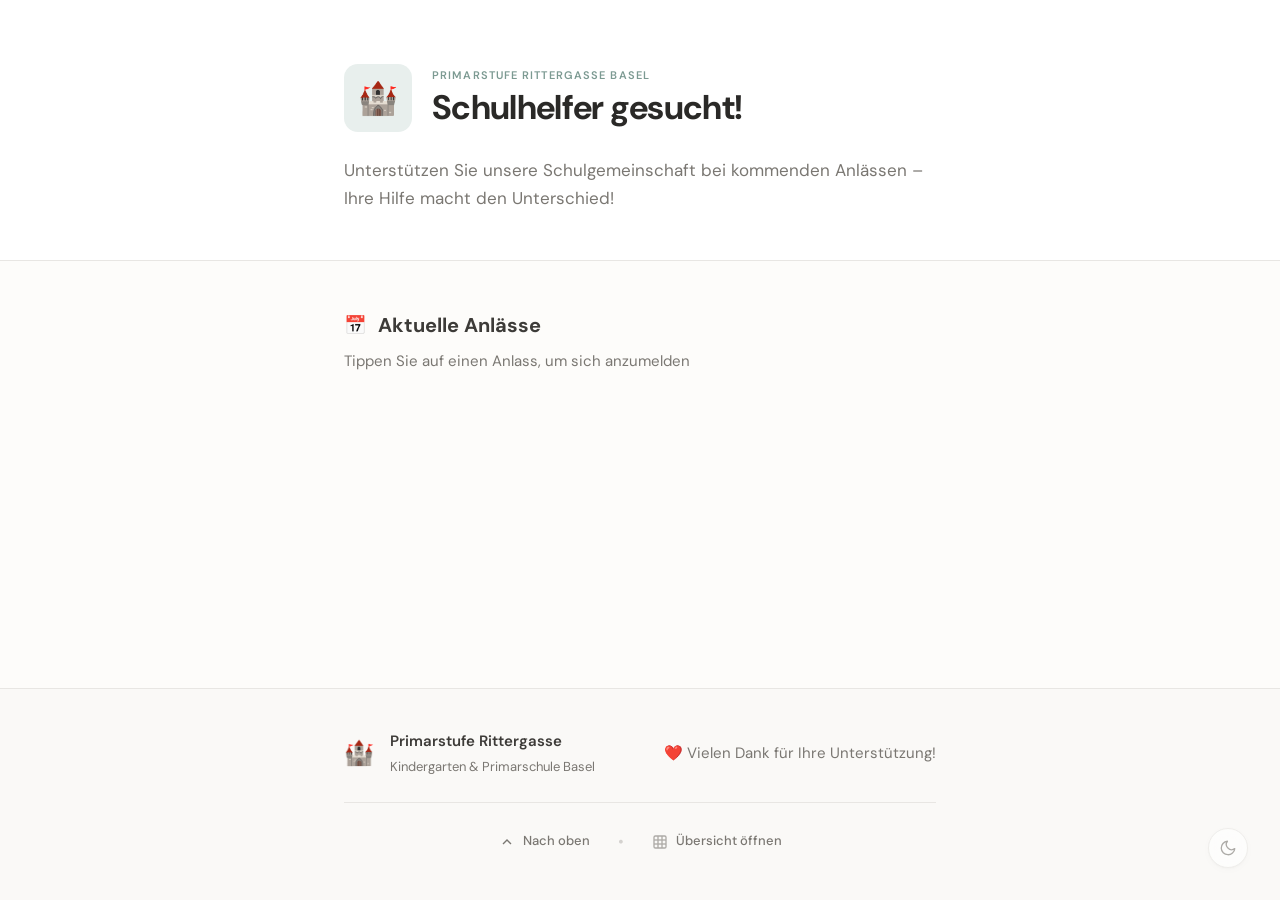
==== index.html @ 0c4a4000 "fix: mobile event-header layout, service worker path, calendar button label" ====
<!DOCTYPE html>
<html lang="de">
<head>
  <meta charset="UTF-8">
  <meta name="viewport" content="width=device-width, initial-scale=1.0, viewport-fit=cover">
  <meta name="description" content="Helfen Sie mit! Anmeldeformular für Schulanlässe der Primarstufe Rittergasse Basel">
  <meta name="theme-color" content="#1e3a5f">
  <meta name="mobile-web-app-capable" content="yes">
  
  <title>Schulhelfer – Primarstufe Rittergasse Basel</title>
  
  <link rel="preconnect" href="https://fonts.googleapis.com">
  <link rel="preconnect" href="https://fonts.gstatic.com" crossorigin>
  <link href="https://fonts.googleapis.com/css2?family=DM+Sans:wght@400;500;600;700&display=swap" rel="stylesheet">
  
  <link rel="stylesheet" href="css/styles.css">

  <!-- Prevent flash of wrong theme (FOUC) -->
  <script>
    (function(){var t=localStorage.getItem('theme')||(matchMedia('(prefers-color-scheme:dark)').matches?'dark':'light');if(t==='dark')document.documentElement.setAttribute('data-theme','dark')})();
  </script>

  <!-- Favicon -->
  <link rel="icon" href="data:image/svg+xml,<svg xmlns='http://www.w3.org/2000/svg' viewBox='0 0 100 100'><text y='.9em' font-size='90'>🏰</text></svg>">
</head>
<body>
  <!-- Skip Link -->
  <a href="#main-content" class="skip-link">Zum Hauptinhalt springen</a>
  
  <!-- Header -->
  <header class="header" role="banner">
    <div class="container">
      <div class="header-content">
        <div class="school-badge" aria-hidden="true">
          <span class="school-icon">🏰</span>
        </div>
        <div class="school-info">
          <p class="school-name">Primarstufe Rittergasse Basel</p>
          <h1 class="site-title">Schulhelfer gesucht!</h1>
          <p class="school-type">Kindergarten & Primarschule</p>
        </div>
      </div>
      <p class="header-intro">
        Unterstützen Sie unsere Schulgemeinschaft bei kommenden Anlässen – 
        Ihre Hilfe macht den Unterschied!
      </p>
    </div>
  </header>

  <!-- Main -->
  <main id="main-content" class="main" role="main">
    <div class="container">
      
      <!-- Status (Screenreader) -->
      <div id="status-message" class="visually-hidden" role="status" aria-live="polite" aria-atomic="true"></div>
      
      <!-- Error Message -->
      <div id="error-message" class="message message--error" role="alert" aria-live="assertive" hidden>
        <div class="message-icon" aria-hidden="true">
          <svg width="24" height="24" viewBox="0 0 24 24" fill="none" stroke="currentColor" stroke-width="2">
            <circle cx="12" cy="12" r="10"></circle>
            <line x1="12" y1="8" x2="12" y2="12"></line>
            <line x1="12" y1="16" x2="12.01" y2="16"></line>
          </svg>
        </div>
        <div class="message-content">
          <strong>Fehler</strong>
          <span id="error-text"></span>
        </div>
        <button type="button" class="message-close" aria-label="Meldung schliessen" onclick="closeError()">
          <svg width="20" height="20" viewBox="0 0 24 24" fill="none" stroke="currentColor" stroke-width="2">
            <line x1="18" y1="6" x2="6" y2="18"></line>
            <line x1="6" y1="6" x2="18" y2="18"></line>
          </svg>
        </button>
      </div>
      
      <!-- Success Message -->
      <div id="success-message" class="message message--success" role="alert" aria-live="polite" hidden>
        <div class="message-icon" aria-hidden="true">
          <svg width="24" height="24" viewBox="0 0 24 24" fill="none" stroke="currentColor" stroke-width="2">
            <path d="M22 11.08V12a10 10 0 1 1-5.93-9.14"></path>
            <polyline points="22 4 12 14.01 9 11.01"></polyline>
          </svg>
        </div>
        <div class="message-content">
          <strong>Vielen Dank!</strong>
          <span id="success-text"></span>
          <!-- Calendar download button will be inserted here by JavaScript -->
        </div>
      </div>

      <!-- Loading -->
      <div id="loading" class="loading" aria-busy="true" hidden>
        <div class="loading-spinner" aria-hidden="true"></div>
        <p>Anlässe werden geladen...</p>
      </div>

      <!-- Events Section -->
      <section id="events-section" class="events-section" aria-labelledby="events-heading">
        <div class="section-header">
          <h2 id="events-heading" class="section-heading">
            <span class="section-icon" aria-hidden="true">📅</span>
            Aktuelle Anlässe
          </h2>
          <p class="section-intro">Tippen Sie auf einen Anlass, um sich anzumelden</p>
        </div>
        
        <div id="events-list" class="events-list" role="list" aria-label="Verfügbare Anlässe"></div>
        
        <!-- No Events -->
        <div id="no-events" class="no-events" hidden>
          <div class="no-events-icon" aria-hidden="true">
            <svg width="80" height="80" viewBox="0 0 24 24" fill="none" stroke="currentColor" stroke-width="1">
              <rect x="3" y="4" width="18" height="18" rx="2" ry="2"></rect>
              <line x1="16" y1="2" x2="16" y2="6"></line>
              <line x1="8" y1="2" x2="8" y2="6"></line>
              <line x1="3" y1="10" x2="21" y2="10"></line>
            </svg>
          </div>
          <h3>Keine Anlässe verfügbar</h3>
          <p>Momentan suchen wir keine Helfer.<br>Schauen Sie später wieder vorbei!</p>
        </div>
      </section>

      <!-- Registration Form -->
      <section id="registration-section" class="registration-section" aria-labelledby="form-heading" hidden>
        <div class="registration-card">
          <div class="registration-header">
            <button type="button" class="back-btn" onclick="cancelRegistration()" aria-label="Zurück zur Anlassauswahl">
              <svg width="24" height="24" viewBox="0 0 24 24" fill="none" stroke="currentColor" stroke-width="2">
                <polyline points="15 18 9 12 15 6"></polyline>
              </svg>
              <span>Zurück</span>
            </button>
          </div>
          
          <div class="registration-content">
            <h2 id="form-heading" class="registration-title">
              <svg width="28" height="28" viewBox="0 0 24 24" fill="none" stroke="currentColor" stroke-width="2">
                <path d="M16 21v-2a4 4 0 0 0-4-4H5a4 4 0 0 0-4 4v2"></path>
                <circle cx="8.5" cy="7" r="4"></circle>
                <line x1="20" y1="8" x2="20" y2="14"></line>
                <line x1="23" y1="11" x2="17" y2="11"></line>
              </svg>
              Anmeldung
            </h2>
            
            <div class="selected-event">
              <span class="selected-label">Für diesen Anlass:</span>
              <span id="selected-event-name" class="selected-name"></span>
            </div>
            
            <form id="registration-form" class="registration-form" novalidate>
              <input type="hidden" id="event-id" name="eventId">
              
              <!-- Name -->
              <div class="form-group">
                <label for="name" class="form-label">
                  Ihr Name
                  <span class="required" aria-hidden="true">*</span>
                </label>
                <div class="input-wrapper">
                  <svg class="input-icon" width="20" height="20" viewBox="0 0 24 24" fill="none" stroke="currentColor" stroke-width="2">
                    <path d="M20 21v-2a4 4 0 0 0-4-4H8a4 4 0 0 0-4 4v2"></path>
                    <circle cx="12" cy="7" r="4"></circle>
                  </svg>
                  <input type="text" id="name" name="name" class="form-input" required autocomplete="name" placeholder="Vor- und Nachname" aria-describedby="name-error" aria-required="true">
                </div>
                <span id="name-error" class="form-error" role="alert" hidden></span>
              </div>
              
              <!-- Email -->
              <div class="form-group">
                <label for="email" class="form-label">
                  E-Mail-Adresse
                  <span class="required" aria-hidden="true">*</span>
                </label>
                <div class="input-wrapper">
                  <svg class="input-icon" width="20" height="20" viewBox="0 0 24 24" fill="none" stroke="currentColor" stroke-width="2">
                    <path d="M4 4h16c1.1 0 2 .9 2 2v12c0 1.1-.9 2-2 2H4c-1.1 0-2-.9-2-2V6c0-1.1.9-2 2-2z"></path>
                    <polyline points="22,6 12,13 2,6"></polyline>
                  </svg>
                  <input type="email" id="email" name="email" class="form-input" required autocomplete="email" placeholder="ihre.email@beispiel.ch" aria-describedby="email-error" aria-required="true">
                </div>
                <span id="email-error" class="form-error" role="alert" hidden></span>
              </div>
              
              <!-- Phone -->
              <div class="form-group">
                <label for="phone" class="form-label">
                  Telefonnummer
                  <span class="optional">(optional)</span>
                </label>
                <div class="input-wrapper">
                  <svg class="input-icon" width="20" height="20" viewBox="0 0 24 24" fill="none" stroke="currentColor" stroke-width="2">
                    <path d="M22 16.92v3a2 2 0 0 1-2.18 2 19.79 19.79 0 0 1-8.63-3.07 19.5 19.5 0 0 1-6-6 19.79 19.79 0 0 1-3.07-8.67A2 2 0 0 1 4.11 2h3a2 2 0 0 1 2 1.72 12.84 12.84 0 0 0 .7 2.81 2 2 0 0 1-.45 2.11L8.09 9.91a16 16 0 0 0 6 6l1.27-1.27a2 2 0 0 1 2.11-.45 12.84 12.84 0 0 0 2.81.7A2 2 0 0 1 22 16.92z"></path>
                  </svg>
                  <input type="tel" id="phone" name="phone" class="form-input" autocomplete="tel" placeholder="079 123 45 67" aria-describedby="phone-hint phone-error">
                </div>
                <span id="phone-error" class="form-error" role="alert" hidden></span>
                <span id="phone-hint" class="form-hint">Für Rückfragen bei Änderungen</span>
              </div>
              
              <!-- Submit -->
              <button type="submit" id="submit-btn" class="btn btn-primary">
                <span class="btn-content">
                  <svg width="22" height="22" viewBox="0 0 24 24" fill="none" stroke="currentColor" stroke-width="2.5">
                    <polyline points="20 6 9 17 4 12"></polyline>
                  </svg>
                  <span>Jetzt anmelden</span>
                </span>
                <span class="btn-loading" hidden>
                  <span class="spinner"></span>
                  <span>Wird gesendet...</span>
                </span>
              </button>
            </form>
          </div>
        </div>
      </section>

    </div>
  </main>

  <!-- Footer -->
  <footer class="footer" role="contentinfo">
    <div class="container">
      <div class="footer-main">
        <div class="footer-brand">
          <span class="footer-icon" aria-hidden="true">🏰</span>
          <div class="footer-info">
            <strong>Primarstufe Rittergasse</strong>
            <span>Kindergarten & Primarschule Basel</span>
          </div>
        </div>
        <p class="footer-thanks">
          <span aria-hidden="true">❤️</span> 
          Vielen Dank für Ihre Unterstützung!
        </p>
      </div>
      <div class="footer-bottom">
        <div class="footer-links">
          <a href="#main-content" class="back-to-top">
            <svg width="16" height="16" viewBox="0 0 24 24" fill="none" stroke="currentColor" stroke-width="2">
              <polyline points="18 15 12 9 6 15"></polyline>
            </svg>
            Nach oben
          </a>
          <span class="footer-separator" aria-hidden="true">•</span>
          <a href="#" id="spreadsheet-link" class="spreadsheet-link" target="_blank" rel="noopener noreferrer" style="display: none;">
            <svg width="16" height="16" viewBox="0 0 24 24" fill="none" stroke="currentColor" stroke-width="2">
              <rect x="3" y="3" width="18" height="18" rx="2" ry="2"></rect>
              <line x1="9" y1="3" x2="9" y2="21"></line>
              <line x1="15" y1="3" x2="15" y2="21"></line>
              <line x1="3" y1="9" x2="21" y2="9"></line>
              <line x1="3" y1="15" x2="21" y2="15"></line>
            </svg>
            Übersicht öffnen
          </a>
        </div>
      </div>
    </div>
  </footer>

  <!-- Config -->
  <script>
    const CONFIG = {
      API_URL: 'https://script.google.com/macros/s/AKfycbzeyNTd8C1rmas-Nk5sF--Aa2Ck6ugw-wd6ts2slxpaVV8M9JzmKZW7GzipXYRsDbEf/exec',
      SCHOOL_NAME: 'Primarstufe Rittergasse Basel',
      SPREADSHEET_URL: 'https://docs.google.com/spreadsheets/d/1j844wKN_NrXyPSVyf1iuNfxydpGdUCOzQg9HQn549Qg/edit?usp=sharing'
    };

    // Register service worker for offline support
    if ('serviceWorker' in navigator) {
      window.addEventListener('load', () => {
        navigator.serviceWorker.register('./service-worker.js')
          .then((registration) => {
            console.log('ServiceWorker registered:', registration.scope);
          })
          .catch((error) => {
            console.log('ServiceWorker registration failed:', error);
          });
      });
    }
  </script>
  
  <!-- Theme Toggle Button -->
  <button class="theme-toggle" id="theme-toggle" aria-label="Farbschema wechseln" title="Farbschema wechseln">
    <svg class="icon-moon" viewBox="0 0 24 24" fill="none" stroke="currentColor" stroke-width="2" stroke-linecap="round" stroke-linejoin="round">
      <path d="M21 12.79A9 9 0 1 1 11.21 3 7 7 0 0 0 21 12.79z"></path>
    </svg>
    <svg class="icon-sun" viewBox="0 0 24 24" fill="none" stroke="currentColor" stroke-width="2" stroke-linecap="round" stroke-linejoin="round">
      <circle cx="12" cy="12" r="5"></circle>
      <line x1="12" y1="1" x2="12" y2="3"></line>
      <line x1="12" y1="21" x2="12" y2="23"></line>
      <line x1="4.22" y1="4.22" x2="5.64" y2="5.64"></line>
      <line x1="18.36" y1="18.36" x2="19.78" y2="19.78"></line>
      <line x1="1" y1="12" x2="3" y2="12"></line>
      <line x1="21" y1="12" x2="23" y2="12"></line>
      <line x1="4.22" y1="19.78" x2="5.64" y2="18.36"></line>
      <line x1="18.36" y1="5.64" x2="19.78" y2="4.22"></line>
    </svg>
  </button>
  
  <!-- Theme Script (before app.js, inline for instant load) -->
  <script>
    (function() {
      const toggle = document.getElementById('theme-toggle');
      const html = document.documentElement;
      
      // Get saved theme or respect system preference
      function getPreferredTheme() {
        const saved = localStorage.getItem('theme');
        if (saved) return saved;
        return window.matchMedia('(prefers-color-scheme: dark)').matches ? 'dark' : 'light';
      }
      
      // Apply theme
      function setTheme(theme) {
        if (theme === 'dark') {
          html.setAttribute('data-theme', 'dark');
        } else {
          html.removeAttribute('data-theme');
        }
        localStorage.setItem('theme', theme);
      }
      
      // Initialize
      setTheme(getPreferredTheme());
      
      // Toggle handler
      toggle.addEventListener('click', () => {
        const current = html.getAttribute('data-theme');
        setTheme(current === 'dark' ? 'light' : 'dark');
      });
      
      // Listen for system preference changes
      window.matchMedia('(prefers-color-scheme: dark)').addEventListener('change', (e) => {
        if (!localStorage.getItem('theme')) {
          setTheme(e.matches ? 'dark' : 'light');
        }
      });
    })();
  </script>
  
  <script src="js/app.js"></script>
</body>
</html>
---- css/styles.css ----
/* ========================================
   SCHULHELFER – Primarstufe Rittergasse Basel
   Clean Elegant Pastel Design
   ======================================== */

/* Font is loaded via <link> in index.html for better performance */

:root {
  /* Elegant pastel palette - Light mode */
  --sage: #7c9a92;
  --sage-light: #e8efed;
  --sage-dark: #5a7a72;

  --blush: #d4a5a5;
  --blush-light: #f9f0f0;

  --sky: #94b4c1;
  --sky-light: #e8f1f4;

  --sand: #c9b99a;
  --sand-light: #f7f4ee;

  --lavender: #a8a4ce;
  --lavender-light: #f0eff7;

  --white: #ffffff;
  --cream: #fdfcfa;
  --warm-white: #faf9f7;

  --gray-100: #f5f4f2;
  --gray-200: #e8e6e3;
  --gray-300: #d4d2cf;
  --gray-400: #a8a5a0;
  --gray-500: #7a7772;
  --gray-600: #5c5955;
  --gray-700: #3d3b38;
  --gray-800: #2a2927;

  --success: #6b9080;
  --success-bg: #e8f0ec;
  --error: #c17b7b;
  --error-bg: #f9efef;
  --warning: #c4a35a;
  --warning-bg: #f9f5eb;

  /* Typography */
  --font: 'DM Sans', -apple-system, BlinkMacSystemFont, sans-serif;

  /* Spacing */
  --space-1: 4px;
  --space-2: 8px;
  --space-3: 12px;
  --space-4: 16px;
  --space-5: 20px;
  --space-6: 24px;
  --space-8: 32px;
  --space-10: 40px;
  --space-12: 48px;
  --space-16: 64px;
  --space-20: 80px;

  /* Radius */
  --radius-sm: 6px;
  --radius: 10px;
  --radius-lg: 14px;
  --radius-xl: 18px;
  --radius-full: 9999px;

  /* Shadows - very soft */
  --shadow-xs: 0 1px 2px rgba(0,0,0,0.03);
  --shadow-sm: 0 2px 4px rgba(0,0,0,0.04);
  --shadow: 0 2px 8px rgba(0,0,0,0.05);
  --shadow-md: 0 4px 16px rgba(0,0,0,0.06);
  --shadow-lg: 0 8px 30px rgba(0,0,0,0.08);

  /* Transitions */
  --ease: cubic-bezier(0.4, 0, 0.2, 1);
  --duration: 200ms;

  /* Theme transition */
  --theme-transition: background-color 0.4s ease, color 0.4s ease, border-color 0.4s ease, box-shadow 0.4s ease, fill 0.4s ease, stroke 0.4s ease;
}

/* Dark mode */
[data-theme="dark"] {
  /* Refined dark pastel palette - softer, more elegant */
  --sage: #9ac0b4;
  --sage-light: #252d2a;
  --sage-dark: #b5d4c8;

  --blush: #d4b5b5;
  --blush-light: #2d2626;

  --sky: #a8c8d4;
  --sky-light: #252a2d;

  --sand: #d4c8ae;
  --sand-light: #2a2924;

  --lavender: #c0bce0;
  --lavender-light: #28272f;

  /* Refined dark backgrounds - warmer, less harsh */
  --white: #1c1c1a;
  --cream: #201f1d;
  --warm-white: #242321;

  /* Refined gray scale for dark mode */
  --gray-100: #282726;
  --gray-200: #363432;
  --gray-300: #484644;
  --gray-400: #6e6c68;
  --gray-500: #928f8a;
  --gray-600: #b5b2ac;
  --gray-700: #d8d6d2;
  --gray-800: #eeece8;

  /* Status colors - slightly brighter for dark mode */
  --success: #8fc0ac;
  --success-bg: #1e2622;
  --error: #d49090;
  --error-bg: #261e1e;
  --warning: #d4b870;
  --warning-bg: #262318;

  /* Adjusted shadows for dark mode */
  --shadow-xs: 0 1px 2px rgba(0,0,0,0.15);
  --shadow-sm: 0 2px 4px rgba(0,0,0,0.2);
  --shadow: 0 2px 8px rgba(0,0,0,0.25);
  --shadow-md: 0 4px 16px rgba(0,0,0,0.3);
  --shadow-lg: 0 8px 30px rgba(0,0,0,0.35);
}

/* Reset */
*, *::before, *::after {
  box-sizing: border-box;
  margin: 0;
  padding: 0;
}

html {
  font-size: 16px;
  scroll-behavior: smooth;
  -webkit-text-size-adjust: 100%;
}

@media (prefers-reduced-motion: reduce) {
  html { scroll-behavior: auto; }
  * { animation-duration: 0.01ms !important; transition-duration: 0.01ms !important; }
}

body {
  font-family: var(--font);
  font-size: 1rem;
  line-height: 1.6;
  color: var(--gray-700);
  background: var(--cream);
  min-height: 100vh;
  display: flex;
  flex-direction: column;
  -webkit-font-smoothing: antialiased;
}

/* Utilities */
.visually-hidden {
  position: absolute;
  width: 1px;
  height: 1px;
  padding: 0;
  margin: -1px;
  overflow: hidden;
  clip: rect(0,0,0,0);
  white-space: nowrap;
  border: 0;
}

[hidden] { display: none !important; }

/* Skip Link */
.skip-link {
  position: absolute;
  top: -100%;
  left: 50%;
  transform: translateX(-50%);
  z-index: 9999;
  padding: var(--space-3) var(--space-6);
  background: var(--sage);
  color: var(--white);
  font-weight: 600;
  text-decoration: none;
  border-radius: var(--radius);
  transition: top var(--duration) var(--ease);
}

.skip-link:focus {
  top: var(--space-4);
}

/* Container */
.container {
  width: 100%;
  max-width: 640px;
  margin: 0 auto;
  padding: 0 var(--space-6);
}

/* Header */
.header {
  padding: var(--space-12) 0 var(--space-10);
  background: var(--white);
  border-bottom: 1px solid var(--gray-200);
}

.header-content {
  display: flex;
  align-items: center;
  gap: var(--space-5);
  margin-bottom: var(--space-6);
}

.school-badge {
  width: 60px;
  height: 60px;
  background: var(--sage-light);
  border-radius: var(--radius-lg);
  display: flex;
  align-items: center;
  justify-content: center;
  flex-shrink: 0;
}

.school-icon {
  font-size: 1.75rem;
  line-height: 1;
}

.school-info {
  flex: 1;
}

.school-name {
  font-size: 0.6875rem;
  font-weight: 600;
  color: var(--sage);
  text-transform: uppercase;
  letter-spacing: 0.1em;
  margin-bottom: var(--space-1);
}

.site-title {
  font-size: 1.75rem;
  font-weight: 700;
  line-height: 1.2;
  color: var(--gray-800);
  letter-spacing: -0.02em;
  margin: 0;
}

.school-type {
  display: none;
}

.header-intro {
  font-size: 1.0625rem;
  line-height: 1.65;
  color: var(--gray-500);
}

@media (min-width: 640px) {
  .header { padding: var(--space-16) 0 var(--space-12); }
  .school-badge { width: 68px; height: 68px; }
  .school-icon { font-size: 2rem; }
  .site-title { font-size: 2.125rem; }
}

/* Main */
.main {
  flex: 1;
  padding: var(--space-10) 0 var(--space-16);
}

@media (min-width: 640px) {
  .main { padding: var(--space-12) 0 var(--space-20); }
}

/* Messages */
.message {
  display: flex;
  align-items: flex-start;
  gap: var(--space-4);
  padding: var(--space-5);
  border-radius: var(--radius-lg);
  margin-bottom: var(--space-8);
  animation: fadeIn 0.3s var(--ease);
}

@keyframes fadeIn {
  from { opacity: 0; transform: translateY(-8px); }
  to { opacity: 1; transform: translateY(0); }
}

.message--error {
  background: var(--error-bg);
  color: #8b5a5a;
}

.message--success {
  background: var(--success-bg);
  color: #4a6b5a;
}

.message-icon { flex-shrink: 0; }

.message-content { flex: 1; }

.message-content strong {
  display: block;
  font-weight: 600;
  margin-bottom: var(--space-1);
}

.message-close {
  padding: var(--space-2);
  background: none;
  border: none;
  border-radius: var(--radius-sm);
  cursor: pointer;
  color: inherit;
  opacity: 0.5;
  transition: opacity var(--duration) var(--ease);
}

.message-close:hover { opacity: 0.8; }

/* Calendar Download in Success */
.calendar-download-success {
  display: flex;
  align-items: center;
  justify-content: center;
  gap: var(--space-2);
  width: 100%;
  margin-top: var(--space-5);
  padding: var(--space-3) var(--space-5);
  background: var(--sage);
  color: var(--white);
  border: none;
  border-radius: var(--radius);
  font-size: 0.875rem;
  font-weight: 600;
  font-family: inherit;
  cursor: pointer;
  transition: all var(--duration) var(--ease);
}

.calendar-download-success:hover {
  background: var(--sage-dark);
}

.calendar-download-success svg {
  width: 16px;
  height: 16px;
  flex-shrink: 0;
}

/* Loading */
.loading {
  text-align: center;
  padding: var(--space-16) 0;
  color: var(--gray-400);
}

.loading-spinner {
  width: 32px;
  height: 32px;
  border: 2px solid var(--gray-200);
  border-top-color: var(--sage);
  border-radius: 50%;
  margin: 0 auto var(--space-4);
  animation: spin 1s linear infinite;
}

@keyframes spin { to { transform: rotate(360deg); } }

/* Section */
.section-header {
  margin-bottom: var(--space-8);
}

.section-heading {
  display: flex;
  align-items: center;
  gap: var(--space-3);
  font-size: 1.25rem;
  font-weight: 700;
  color: var(--gray-700);
  margin: 0 0 var(--space-2);
}

.section-icon {
  font-size: 1.125rem;
}

.section-intro {
  color: var(--gray-500);
  font-size: 0.9375rem;
}

/* Events */
.events-list {
  display: flex;
  flex-direction: column;
  gap: var(--space-4);
}

/* Event Card */
.event-card {
  background: var(--white);
  border: 1px solid var(--gray-200);
  border-radius: var(--radius-xl);
  padding: var(--space-6);
  cursor: pointer;
  transition: all var(--duration) var(--ease);
  animation: slideUp 0.4s var(--ease) both;
}

.event-card:nth-child(1) { animation-delay: 0s; }
.event-card:nth-child(2) { animation-delay: 0.04s; }
.event-card:nth-child(3) { animation-delay: 0.08s; }
.event-card:nth-child(4) { animation-delay: 0.12s; }
.event-card:nth-child(5) { animation-delay: 0.16s; }

@keyframes slideUp {
  from { opacity: 0; transform: translateY(10px); }
  to { opacity: 1; transform: translateY(0); }
}

.event-card:hover {
  border-color: var(--sage);
  box-shadow: var(--shadow-md);
}

.event-card:focus {
  outline: none;
  border-color: var(--sage);
  box-shadow: 0 0 0 3px var(--sage-light);
}

.event-card[aria-selected="true"] {
  border-color: var(--sage);
  background: var(--sage-light);
}

.event-countdown {
  display: inline-flex;
  align-items: center;
  gap: var(--space-2);
  font-size: 0.6875rem;
  font-weight: 600;
  color: var(--sage-dark);
  background: var(--sage-light);
  padding: var(--space-1) var(--space-3);
  border-radius: var(--radius-full);
  margin-bottom: var(--space-4);
  text-transform: uppercase;
  letter-spacing: 0.04em;
}

.event-countdown svg {
  width: 10px;
  height: 10px;
}

.event-header {
  display: flex;
  justify-content: space-between;
  align-items: flex-start;
  gap: var(--space-4);
  margin-bottom: var(--space-4);
}

.event-name {
  font-size: 1.0625rem;
  font-weight: 600;
  color: var(--gray-700);
  margin: 0;
  line-height: 1.4;
}

.event-badge {
  flex-shrink: 0;
  padding: var(--space-1) var(--space-3);
  border-radius: var(--radius-full);
  font-size: 0.6875rem;
  font-weight: 600;
  text-transform: uppercase;
  letter-spacing: 0.02em;
}

.event-badge--available {
  background: var(--sky-light);
  color: #5a8a9a;
}

.event-badge--limited {
  background: var(--sand-light);
  color: #9a8a5a;
}

.event-badge--last {
  background: var(--blush-light);
  color: #a47a7a;
}

.event-meta {
  display: flex;
  flex-wrap: wrap;
  gap: var(--space-2) var(--space-5);
  margin-bottom: var(--space-4);
}

.event-meta-item {
  display: inline-flex;
  align-items: center;
  gap: var(--space-2);
  font-size: 0.875rem;
  color: var(--gray-500);
}

.event-meta-item svg {
  color: var(--gray-400);
  flex-shrink: 0;
}

.event-description {
  font-size: 0.875rem;
  color: var(--gray-500);
  line-height: 1.6;
  margin: 0 0 var(--space-5);
}

.event-helpers {
  display: flex;
  flex-wrap: wrap;
  align-items: baseline;
  gap: var(--space-2);
  font-size: 0.8125rem;
  margin: 0 0 var(--space-5);
  padding: var(--space-3);
  background: var(--sage-light);
  border-radius: var(--radius);
}

.event-helpers-label {
  font-weight: 600;
  color: var(--sage-dark);
  white-space: nowrap;
}

.event-helpers-list {
  color: var(--gray-600);
  line-height: 1.5;
}

.event-actions {
  display: flex;
  align-items: center;
  justify-content: space-between;
  gap: var(--space-4);
  padding-top: var(--space-4);
  border-top: 1px solid var(--gray-100);
}

.event-cta {
  display: flex;
  align-items: center;
  gap: var(--space-2);
  font-size: 0.875rem;
  font-weight: 600;
  color: var(--sage);
}

.event-cta svg {
  transition: transform var(--duration) var(--ease);
}

.event-card:hover .event-cta svg {
  transform: translateX(3px);
}

.calendar-download-btn {
  display: inline-flex;
  align-items: center;
  gap: var(--space-2);
  padding: var(--space-2) var(--space-3);
  background: var(--gray-100);
  border: none;
  border-radius: var(--radius);
  font-size: 0.75rem;
  font-weight: 600;
  font-family: inherit;
  color: var(--gray-500);
  cursor: pointer;
  transition: all var(--duration) var(--ease);
}

.calendar-download-btn:hover {
  background: var(--sage);
  color: var(--white);
}

.calendar-download-btn:focus {
  outline: none;
  box-shadow: 0 0 0 2px var(--sage-light);
}

.calendar-download-btn svg {
  width: 12px;
  height: 12px;
}

/* No Events */
.no-events {
  text-align: center;
  padding: var(--space-16) 0;
  color: var(--gray-500);
}

.no-events-icon {
  margin-bottom: var(--space-4);
  color: var(--gray-300);
}

.no-events h3 {
  font-size: 1.0625rem;
  color: var(--gray-600);
  margin-bottom: var(--space-2);
  font-weight: 600;
}

.no-events p {
  font-size: 0.9375rem;
}

/* Registration */
.registration-section {
  margin-top: var(--space-10);
  animation: fadeIn 0.3s var(--ease);
}

.registration-card {
  background: var(--white);
  border: 1px solid var(--gray-200);
  border-radius: var(--radius-xl);
  overflow: hidden;
}

.registration-header {
  padding: var(--space-4) var(--space-6);
  border-bottom: 1px solid var(--gray-100);
}

.back-btn {
  display: inline-flex;
  align-items: center;
  gap: var(--space-2);
  padding: var(--space-2) var(--space-3);
  background: none;
  border: none;
  border-radius: var(--radius);
  font-size: 0.875rem;
  font-weight: 500;
  font-family: inherit;
  color: var(--gray-500);
  cursor: pointer;
  transition: color var(--duration) var(--ease);
}

.back-btn:hover {
  color: var(--sage);
}

.registration-content {
  padding: var(--space-8);
}

.registration-title {
  display: flex;
  align-items: center;
  gap: var(--space-3);
  font-size: 1.25rem;
  font-weight: 700;
  color: var(--gray-700);
  margin: 0 0 var(--space-6);
}

.registration-title svg {
  color: var(--sage);
}

.selected-event {
  background: var(--sage-light);
  padding: var(--space-5);
  border-radius: var(--radius-lg);
  margin-bottom: var(--space-8);
}

.selected-label {
  display: block;
  font-size: 0.6875rem;
  font-weight: 600;
  color: var(--gray-500);
  text-transform: uppercase;
  letter-spacing: 0.08em;
  margin-bottom: var(--space-2);
}

.selected-name {
  font-size: 1.0625rem;
  font-weight: 600;
  color: var(--sage-dark);
}

/* Form */
.registration-form {
  display: flex;
  flex-direction: column;
  gap: var(--space-6);
}

.form-group {
  display: flex;
  flex-direction: column;
}

.form-label {
  display: flex;
  align-items: baseline;
  gap: var(--space-2);
  font-size: 0.875rem;
  font-weight: 600;
  color: var(--gray-600);
  margin-bottom: var(--space-2);
}

.required {
  color: var(--blush);
}

.optional {
  font-weight: 400;
  color: var(--gray-400);
  font-size: 0.75rem;
}

.input-wrapper {
  position: relative;
}

.input-icon {
  position: absolute;
  left: var(--space-4);
  top: 50%;
  transform: translateY(-50%);
  color: var(--gray-400);
  pointer-events: none;
  transition: color var(--duration) var(--ease);
}

.form-input {
  width: 100%;
  padding: var(--space-4) var(--space-4) var(--space-4) 48px;
  font-size: 1rem;
  font-family: inherit;
  color: var(--gray-700);
  background: var(--white);
  border: 1px solid var(--gray-200);
  border-radius: var(--radius-lg);
  transition: all var(--duration) var(--ease);
}

.form-input::placeholder {
  color: var(--gray-400);
}

.form-input:hover {
  border-color: var(--gray-300);
}

.form-input:focus {
  outline: none;
  border-color: var(--sage);
  box-shadow: 0 0 0 3px var(--sage-light);
}

.form-input:focus ~ .input-icon {
  color: var(--sage);
}

.form-input[aria-invalid="true"] {
  border-color: var(--blush);
}

.form-hint {
  margin-top: var(--space-2);
  font-size: 0.75rem;
  color: var(--gray-400);
}

.form-error {
  margin-top: var(--space-2);
  font-size: 0.8125rem;
  color: var(--error);
  font-weight: 500;
}

/* Button */
.btn {
  display: inline-flex;
  align-items: center;
  justify-content: center;
  gap: var(--space-2);
  padding: var(--space-4) var(--space-6);
  font-size: 1rem;
  font-weight: 600;
  font-family: inherit;
  border: none;
  border-radius: var(--radius-lg);
  cursor: pointer;
  transition: all var(--duration) var(--ease);
  min-height: 52px;
}

.btn:disabled {
  opacity: 0.5;
  cursor: not-allowed;
}

.btn-primary {
  width: 100%;
  background: var(--sage);
  color: var(--white);
}

.btn-primary:hover:not(:disabled) {
  background: var(--sage-dark);
}

.btn-primary:focus {
  outline: none;
  box-shadow: 0 0 0 3px var(--sage-light);
}

.btn-content,
.btn-loading {
  display: inline-flex;
  align-items: center;
  gap: var(--space-2);
}

.spinner {
  width: 18px;
  height: 18px;
  border: 2px solid rgba(255,255,255,0.3);
  border-top-color: var(--white);
  border-radius: 50%;
  animation: spin 0.7s linear infinite;
}

/* Footer */
.footer {
  background: var(--warm-white);
  border-top: 1px solid var(--gray-200);
  padding: var(--space-10) 0;
  margin-top: auto;
}

.footer-main {
  display: flex;
  flex-direction: column;
  gap: var(--space-4);
  margin-bottom: var(--space-6);
}

.footer-brand {
  display: flex;
  align-items: center;
  gap: var(--space-4);
}

.footer-icon {
  font-size: 1.5rem;
}

.footer-info strong {
  display: block;
  font-size: 0.9375rem;
  color: var(--gray-700);
  font-weight: 600;
}

.footer-info span {
  font-size: 0.8125rem;
  color: var(--gray-500);
}

.footer-thanks {
  font-size: 0.9375rem;
  color: var(--gray-500);
}

.footer-bottom {
  padding-top: var(--space-5);
  border-top: 1px solid var(--gray-200);
}

.footer-links {
  display: flex;
  align-items: center;
  justify-content: center;
  gap: var(--space-4);
  flex-wrap: wrap;
}

.footer-separator {
  color: var(--gray-300);
}

.back-to-top,
.spreadsheet-link {
  display: inline-flex;
  align-items: center;
  gap: var(--space-2);
  font-size: 0.8125rem;
  color: var(--gray-500);
  text-decoration: none;
  font-weight: 500;
  padding: var(--space-2) var(--space-3);
  border-radius: var(--radius);
  transition: color var(--duration) var(--ease);
}

.back-to-top:hover,
.spreadsheet-link:hover {
  color: var(--sage);
}

.spreadsheet-link svg {
  opacity: 0.6;
}

@media (min-width: 640px) {
  .footer-main {
    flex-direction: row;
    justify-content: space-between;
    align-items: center;
  }
}

/* =============================================
   Theme Toggle - Premium Minimalist Design
   ============================================= */

/* Custom easing for premium feel */
@keyframes toggle-pulse {
  0% { box-shadow: var(--toggle-shadow), 0 0 0 0 var(--toggle-glow); }
  50% { box-shadow: var(--toggle-shadow), 0 0 0 8px transparent; }
  100% { box-shadow: var(--toggle-shadow), 0 0 0 0 transparent; }
}

@keyframes icon-enter {
  0% { opacity: 0; transform: rotate(-30deg) scale(0.5); }
  60% { opacity: 1; transform: rotate(8deg) scale(1.08); }
  100% { opacity: 1; transform: rotate(0deg) scale(1); }
}

.theme-toggle {
  /* Positioning */
  position: fixed;
  bottom: var(--space-6);
  right: var(--space-6);
  z-index: 1000;

  /* Sizing */
  width: 42px;
  height: 42px;

  /* Shape */
  border-radius: var(--radius-full);
  border: 1px solid var(--gray-200);

  /* Colors - light mode */
  --toggle-bg: var(--white);
  --toggle-border: var(--gray-200);
  --toggle-icon: var(--gray-500);
  --toggle-icon-hover: var(--sage);
  --toggle-shadow: 0 2px 8px rgba(0,0,0,0.04), 0 1px 2px rgba(0,0,0,0.03);
  --toggle-shadow-hover: 0 4px 12px rgba(0,0,0,0.06), 0 2px 4px rgba(0,0,0,0.04);
  --toggle-glow: rgba(124, 154, 146, 0.2);

  background: var(--toggle-bg);
  color: var(--toggle-icon);
  box-shadow: var(--toggle-shadow);

  /* Layout */
  cursor: pointer;
  display: flex;
  align-items: center;
  justify-content: center;

  /* Transitions - smooth spring-like easing */
  transition:
    background-color 0.5s cubic-bezier(0.4, 0, 0.2, 1),
    border-color 0.5s cubic-bezier(0.4, 0, 0.2, 1),
    color 0.3s cubic-bezier(0.4, 0, 0.2, 1),
    box-shadow 0.4s cubic-bezier(0.4, 0, 0.2, 1),
    transform 0.25s cubic-bezier(0.34, 1.56, 0.64, 1),
    opacity 0.3s ease;

  /* Initial state - unobtrusive */
  opacity: 0.7;

  /* Glass effect */
  backdrop-filter: blur(12px) saturate(1.2);
  -webkit-backdrop-filter: blur(12px) saturate(1.2);

  /* Touch optimization */
  touch-action: manipulation;
  -webkit-tap-highlight-color: transparent;
  user-select: none;
  -webkit-user-select: none;
}

/* Dark mode button colors */
[data-theme="dark"] .theme-toggle {
  --toggle-bg: var(--gray-100);
  --toggle-border: var(--gray-200);
  --toggle-icon: var(--gray-500);
  --toggle-icon-hover: var(--sand);
  --toggle-shadow: 0 2px 8px rgba(0,0,0,0.2), 0 1px 2px rgba(0,0,0,0.15);
  --toggle-shadow-hover: 0 4px 16px rgba(0,0,0,0.25), 0 2px 6px rgba(0,0,0,0.2);
  --toggle-glow: rgba(212, 200, 174, 0.25);

  border-color: var(--toggle-border);
}

/* Hover state - elevated, highlighted */
.theme-toggle:hover {
  opacity: 1;
  transform: translateY(-2px);
  color: var(--toggle-icon-hover);
  box-shadow: var(--toggle-shadow-hover);
  border-color: var(--toggle-icon-hover);
}

/* Active state - satisfying press feedback */
.theme-toggle:active {
  transform: translateY(0) scale(0.94);
  opacity: 1;
  transition:
    transform 0.1s cubic-bezier(0.4, 0, 0.2, 1),
    opacity 0.1s ease;
}

/* Focus states for accessibility */
.theme-toggle:focus {
  outline: none;
  opacity: 1;
}

.theme-toggle:focus-visible {
  box-shadow: var(--toggle-shadow), 0 0 0 3px var(--toggle-glow);
  border-color: var(--toggle-icon-hover);
}

.theme-toggle:focus:not(:focus-visible) {
  box-shadow: var(--toggle-shadow);
}

/* Pulse animation on click */
.theme-toggle.clicked {
  animation: toggle-pulse 0.5s cubic-bezier(0.4, 0, 0.2, 1);
}

/* ===== Icon Styling ===== */

.theme-toggle .icon-container {
  position: relative;
  width: 20px;
  height: 20px;
  display: flex;
  align-items: center;
  justify-content: center;
}

.theme-toggle svg {
  width: 20px;
  height: 20px;
  position: absolute;
  stroke-width: 1.75;
  transition:
    transform 0.5s cubic-bezier(0.34, 1.56, 0.64, 1),
    opacity 0.4s cubic-bezier(0.4, 0, 0.2, 1);
  will-change: transform, opacity;
}

/* Moon icon - visible in light mode */
.theme-toggle .icon-moon {
  opacity: 1;
  transform: rotate(0deg) scale(1);
}

/* Sun icon - hidden in light mode */
.theme-toggle .icon-sun {
  opacity: 0;
  transform: rotate(45deg) scale(0.6);
}

/* Dark mode: elegant crossfade with rotation */
[data-theme="dark"] .theme-toggle .icon-moon {
  opacity: 0;
  transform: rotate(-45deg) scale(0.6);
}

[data-theme="dark"] .theme-toggle .icon-sun {
  opacity: 1;
  transform: rotate(0deg) scale(1);
}

/* Sun rays animation on hover in dark mode */
[data-theme="dark"] .theme-toggle:hover .icon-sun {
  transform: rotate(15deg) scale(1);
}

/* Moon tilt on hover in light mode */
.theme-toggle:hover .icon-moon {
  transform: rotate(-12deg) scale(1);
}

/* ===== Smooth Page Transitions ===== */

body,
.header,
.footer,
.event-card,
.modal,
.form-input,
.form-select,
.btn,
.card,
.nav,
.section,
input,
select,
textarea,
table,
th,
td,
a {
  transition: var(--theme-transition);
}

/* ===== Responsive Design ===== */

/* Large desktop - refined, unobtrusive */
@media (min-width: 1200px) {
  .theme-toggle {
    bottom: var(--space-8);
    right: var(--space-8);
    width: 40px;
    height: 40px;
    opacity: 0.6;
  }

  .theme-toggle svg {
    width: 18px;
    height: 18px;
  }

  .theme-toggle:hover {
    opacity: 1;
  }
}

/* Tablet landscape */
@media (min-width: 769px) and (max-width: 1199px) {
  .theme-toggle {
    bottom: var(--space-6);
    right: var(--space-6);
    width: 42px;
    height: 42px;
  }
}

/* Tablet portrait & large phones */
@media (min-width: 481px) and (max-width: 768px) {
  .theme-toggle {
    bottom: var(--space-5);
    right: var(--space-5);
    width: 44px;
    height: 44px;
    opacity: 0.75;
  }

  .theme-toggle svg {
    width: 20px;
    height: 20px;
  }
}

/* Mobile - touch-optimized */
@media (max-width: 480px) {
  .theme-toggle {
    bottom: calc(var(--space-4) + env(safe-area-inset-bottom, 0px));
    right: calc(var(--space-4) + env(safe-area-inset-right, 0px));
    width: 46px;
    height: 46px;
    opacity: 0.8;
  }

  .theme-toggle svg {
    width: 21px;
    height: 21px;
  }

  /* No hover effects on touch */
  .theme-toggle:hover {
    transform: none;
  }

  .theme-toggle:hover .icon-moon,
  .theme-toggle:hover .icon-sun {
    transform: rotate(0deg) scale(1);
  }

  [data-theme="dark"] .theme-toggle:hover .icon-sun {
    transform: rotate(0deg) scale(1);
  }

  /* Enhanced active state for touch feedback */
  .theme-toggle:active {
    transform: scale(0.92);
    opacity: 1;
    box-shadow: var(--toggle-shadow-hover);
  }
}

/* Small mobile */
@media (max-width: 360px) {
  .theme-toggle {
    bottom: calc(var(--space-3) + env(safe-area-inset-bottom, 0px));
    right: calc(var(--space-3) + env(safe-area-inset-right, 0px));
    width: 44px;
    height: 44px;
  }

  .theme-toggle svg {
    width: 19px;
    height: 19px;
  }
}

/* Landscape mobile */
@media (max-height: 500px) and (orientation: landscape) {
  .theme-toggle {
    bottom: var(--space-3);
    right: var(--space-4);
    width: 40px;
    height: 40px;
  }

  .theme-toggle svg {
    width: 18px;
    height: 18px;
  }
}

/* Retina displays */
@media (-webkit-min-device-pixel-ratio: 2), (min-resolution: 192dpi) {
  .theme-toggle svg {
    shape-rendering: geometricPrecision;
  }
}

/* Reduced motion preference */
@media (prefers-reduced-motion: reduce) {
  .theme-toggle,
  .theme-toggle svg {
    transition-duration: 0.01ms !important;
    animation-duration: 0.01ms !important;
  }
}

/* =============================================
   Event Card – Mobile Layout Fixes
   ============================================= */

/* On narrow screens the badge can crush the event title.
   Stack the header vertically so the name gets full width. */
@media (max-width: 520px) {
  .event-header {
    flex-direction: column;
    align-items: flex-start;
    gap: var(--space-2);
  }

  .event-badge {
    /* Prevent the badge growing too wide on its own row */
    align-self: flex-start;
  }

  /* event-actions: allow wrapping and tighten the calendar button */
  .event-actions {
    flex-wrap: wrap;
    gap: var(--space-3);
  }

  /* Shrink calendar button to icon + short label on small screens */
  .calendar-download-btn .calendar-btn-label {
    display: none;
  }

  /* Ensure the CTA arrow group doesn't get pushed off */
  .event-cta {
    flex: 1 0 auto;
  }
}

/* Print */
@media print {
  .header { padding: 1rem 0; border-bottom: 1px solid #ddd; }
  .school-badge, .back-btn, .skip-link, .footer, .event-cta, .calendar-download-btn, .theme-toggle { display: none; }
  .event-card { border: 1px solid #ddd; break-inside: avoid; }
  .btn { display: none; }
}
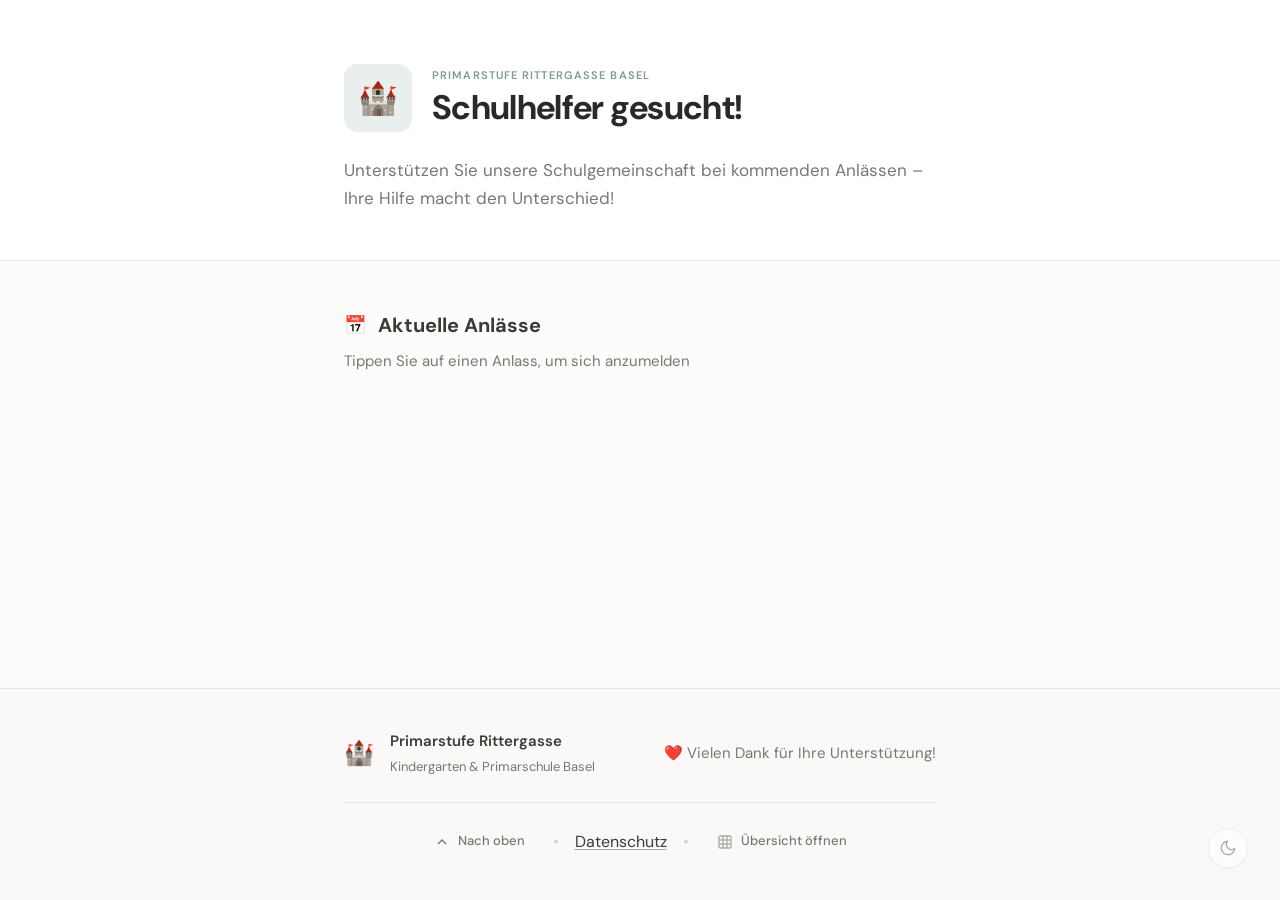
==== commit 8d8fc05f: "Implement 25 project improvements (security, privacy, correctness, polish) Critical: - Move ADMIN_KE" ====
--- a/index.html
+++ b/index.html
@@ -22,6 +22,13 @@
 
   <!-- Favicon -->
   <link rel="icon" href="data:image/svg+xml,<svg xmlns='http://www.w3.org/2000/svg' viewBox='0 0 100 100'><text y='.9em' font-size='90'>🏰</text></svg>">
+
+  <!-- PWA: installable on Home Screen -->
+  <link rel="manifest" href="./manifest.webmanifest">
+  <link rel="apple-touch-icon" href="./icons/icon.svg">
+  <meta name="apple-mobile-web-app-capable" content="yes">
+  <meta name="apple-mobile-web-app-status-bar-style" content="default">
+  <meta name="apple-mobile-web-app-title" content="Schulhelfer">
 </head>
 <body>
   <!-- Skip Link -->
@@ -153,7 +160,13 @@
             
             <form id="registration-form" class="registration-form" novalidate>
               <input type="hidden" id="event-id" name="eventId">
-              
+
+              <!-- Honeypot (hidden from humans, catches bots) -->
+              <div class="form-group" aria-hidden="true" style="position:absolute;left:-9999px;height:0;overflow:hidden;tab-index:-1">
+                <label for="website">Website</label>
+                <input type="text" id="website" name="website" autocomplete="off" tabindex="-1">
+              </div>
+
               <!-- Name -->
               <div class="form-group">
                 <label for="name" class="form-label">
@@ -239,6 +252,18 @@
           Vielen Dank für Ihre Unterstützung!
         </p>
       </div>
+      <!-- Install to Home Screen (hidden by default; shown when installable) -->
+      <div class="footer-install" id="install-wrap" hidden>
+        <button type="button" id="install-app-btn" class="install-app-btn">
+          <svg width="20" height="20" viewBox="0 0 24 24" fill="none" stroke="currentColor" stroke-width="2" stroke-linecap="round" stroke-linejoin="round" aria-hidden="true">
+            <rect x="5" y="2" width="14" height="20" rx="2" ry="2"></rect>
+            <line x1="12" y1="8" x2="12" y2="16"></line>
+            <line x1="8" y1="12" x2="16" y2="12"></line>
+          </svg>
+          <span>Zum Startbildschirm hinzufügen</span>
+        </button>
+      </div>
+
       <div class="footer-bottom">
         <div class="footer-links">
           <a href="#main-content" class="back-to-top">
@@ -247,6 +272,8 @@
             </svg>
             Nach oben
           </a>
+          <span class="footer-separator" aria-hidden="true">•</span>
+          <button type="button" class="privacy-link" id="privacy-link" aria-haspopup="dialog">Datenschutz</button>
           <span class="footer-separator" aria-hidden="true">•</span>
           <a href="#" id="spreadsheet-link" class="spreadsheet-link" target="_blank" rel="noopener noreferrer" style="display: none;">
             <svg width="16" height="16" viewBox="0 0 24 24" fill="none" stroke="currentColor" stroke-width="2">
@@ -271,16 +298,21 @@
       SPREADSHEET_URL: 'https://docs.google.com/spreadsheets/d/1j844wKN_NrXyPSVyf1iuNfxydpGdUCOzQg9HQn549Qg/edit?usp=sharing'
     };
 
-    // Register service worker for offline support
     if ('serviceWorker' in navigator) {
       window.addEventListener('load', () => {
         navigator.serviceWorker.register('./service-worker.js')
-          .then((registration) => {
-            console.log('ServiceWorker registered:', registration.scope);
+          .then((reg) => {
+            reg.addEventListener('updatefound', () => {
+              const nw = reg.installing;
+              if (!nw) return;
+              nw.addEventListener('statechange', () => {
+                if (nw.state === 'installed' && navigator.serviceWorker.controller) {
+                  nw.postMessage('skipWaiting');
+                }
+              });
+            });
           })
-          .catch((error) => {
-            console.log('ServiceWorker registration failed:', error);
-          });
+          .catch((e) => console.log('SW registration failed:', e));
       });
     }
   </script>
@@ -308,42 +340,328 @@
     (function() {
       const toggle = document.getElementById('theme-toggle');
       const html = document.documentElement;
-      
+
       // Get saved theme or respect system preference
       function getPreferredTheme() {
         const saved = localStorage.getItem('theme');
         if (saved) return saved;
         return window.matchMedia('(prefers-color-scheme: dark)').matches ? 'dark' : 'light';
       }
-      
-      // Apply theme
-      function setTheme(theme) {
+
+      // Apply theme to the DOM (no persistence)
+      function applyTheme(theme) {
         if (theme === 'dark') {
           html.setAttribute('data-theme', 'dark');
         } else {
           html.removeAttribute('data-theme');
         }
+      }
+
+      // Apply + persist (used only on explicit user action)
+      function setTheme(theme) {
+        applyTheme(theme);
         localStorage.setItem('theme', theme);
       }
-      
-      // Initialize
-      setTheme(getPreferredTheme());
-      
+
+      // Initialize – apply without persisting so that system preference
+      // changes still take effect until the user clicks the toggle.
+      applyTheme(getPreferredTheme());
+
       // Toggle handler
       toggle.addEventListener('click', () => {
         const current = html.getAttribute('data-theme');
         setTheme(current === 'dark' ? 'light' : 'dark');
       });
-      
+
       // Listen for system preference changes
       window.matchMedia('(prefers-color-scheme: dark)').addEventListener('change', (e) => {
         if (!localStorage.getItem('theme')) {
-          setTheme(e.matches ? 'dark' : 'light');
+          applyTheme(e.matches ? 'dark' : 'light');
         }
       });
     })();
   </script>
   
+  <!-- Privacy dialog -->
+  <dialog id="privacy-dialog" class="privacy-dialog" aria-labelledby="privacy-title">
+    <div class="privacy-card">
+      <button type="button" class="install-close" aria-label="Schliessen" onclick="document.getElementById('privacy-dialog').close()">
+        <svg width="20" height="20" viewBox="0 0 24 24" fill="none" stroke="currentColor" stroke-width="2" stroke-linecap="round" stroke-linejoin="round">
+          <line x1="18" y1="6" x2="6" y2="18"></line>
+          <line x1="6" y1="6" x2="18" y2="18"></line>
+        </svg>
+      </button>
+      <h2 id="privacy-title" class="install-title">Datenschutz</h2>
+      <div class="privacy-body">
+        <p><strong>Verantwortlich:</strong> Primarstufe Rittergasse, Basel</p>
+        <p><strong>Zweck:</strong> Organisation von Schulanlässen – Koordination freiwilliger Helfer:innen.</p>
+        <p><strong>Erhobene Daten:</strong> Name, E-Mail-Adresse, Telefonnummer (optional).</p>
+        <p><strong>Speicherung:</strong> Ihre Daten werden in einem geschützten Google Sheet gespeichert, auf das nur die Schulleitung Zugriff hat.</p>
+        <p><strong>Aufbewahrung:</strong> Die Daten werden nach Durchführung des Anlasses innerhalb weniger Monate gelöscht.</p>
+        <p><strong>Weitergabe:</strong> Keine Weitergabe an Dritte. Die Daten werden ausschliesslich für die Organisation des jeweiligen Anlasses verwendet.</p>
+        <p><strong>Lokale Speicherung:</strong> Zur Benutzerfreundlichkeit speichert Ihr Browser Formulardaten und Einstellungen lokal (localStorage). Diese können Sie jederzeit über die Browser-Einstellungen löschen.</p>
+        <p><strong>Auskunft &amp; Löschung:</strong> Wenden Sie sich an die Schulleitung, um Auskunft über Ihre Daten zu erhalten oder deren Löschung zu verlangen.</p>
+      </div>
+      <div class="install-actions">
+        <button type="button" class="install-action install-action--primary" onclick="document.getElementById('privacy-dialog').close()">Verstanden</button>
+      </div>
+    </div>
+  </dialog>
+  <script>
+    document.getElementById('privacy-link').addEventListener('click', function() {
+      document.getElementById('privacy-dialog').showModal();
+    });
+  </script>
+
+  <!-- Install-to-Home-Screen dialog (content populated by script based on browser context) -->
+  <dialog id="install-dialog" class="install-dialog" aria-labelledby="install-title">
+    <div class="install-card">
+      <button type="button" class="install-close" aria-label="Schliessen" data-close>
+        <svg width="20" height="20" viewBox="0 0 24 24" fill="none" stroke="currentColor" stroke-width="2" stroke-linecap="round" stroke-linejoin="round">
+          <line x1="18" y1="6" x2="6" y2="18"></line>
+          <line x1="6" y1="6" x2="18" y2="18"></line>
+        </svg>
+      </button>
+      <div id="install-hero" class="install-hero" aria-hidden="true"></div>
+      <h2 id="install-title" class="install-title"></h2>
+      <div id="install-body" class="install-body"></div>
+      <div id="install-actions" class="install-actions"></div>
+    </div>
+  </dialog>
+
+  <!-- Auto-prompt banner (shown on return visits only) -->
+  <div id="install-banner" class="install-banner" role="region" aria-label="Zum Startbildschirm hinzufügen" hidden>
+    <div class="install-banner-inner">
+      <div class="install-banner-icon" aria-hidden="true">
+        <svg width="28" height="28" viewBox="0 0 24 24" fill="none" stroke="currentColor" stroke-width="2" stroke-linecap="round" stroke-linejoin="round">
+          <rect x="5" y="2" width="14" height="20" rx="2" ry="2"></rect>
+          <line x1="12" y1="8" x2="12" y2="16"></line>
+          <line x1="8" y1="12" x2="16" y2="12"></line>
+        </svg>
+      </div>
+      <div class="install-banner-text">
+        <strong>Schulhelfer als App</strong>
+        <span>Ein Tipp genügt für nächste Anlässe</span>
+      </div>
+      <div class="install-banner-actions">
+        <button type="button" id="install-banner-dismiss" class="install-banner-btn install-banner-btn--ghost">Später</button>
+        <button type="button" id="install-banner-accept" class="install-banner-btn install-banner-btn--primary">Hinzufügen</button>
+      </div>
+    </div>
+  </div>
+
+  <!-- PWA install handler -->
+  <script>
+    (function(){
+      const wrap    = document.getElementById('install-wrap');
+      const btn     = document.getElementById('install-app-btn');
+      const dlg     = document.getElementById('install-dialog');
+      const title   = document.getElementById('install-title');
+      const body    = document.getElementById('install-body');
+      const actions = document.getElementById('install-actions');
+      const hero    = document.getElementById('install-hero');
+      const banner  = document.getElementById('install-banner');
+      const bAccept = document.getElementById('install-banner-accept');
+      const bDismiss= document.getElementById('install-banner-dismiss');
+      if (!wrap || !btn || !dlg || !banner) return;
+
+      // --- State (visits, dismissals) --------------------------------------
+      const STORAGE_KEY = 'schulhelfer.install';
+      const DISMISS_DAYS = 14;
+      function readState(){ try { return JSON.parse(localStorage.getItem(STORAGE_KEY) || '{}'); } catch(e) { return {}; } }
+      function writeState(p){ try { localStorage.setItem(STORAGE_KEY, JSON.stringify(Object.assign(readState(), p))); } catch(e){} }
+      const state = readState();
+      writeState({ visits: (state.visits || 0) + 1, lastVisit: Date.now() });
+
+      // --- Environment detection -------------------------------------------
+      const ua = navigator.userAgent || '';
+      const isIOS       = /iPhone|iPad|iPod/i.test(ua) && !window.MSStream;
+      const isAndroid   = /Android/i.test(ua);
+      const isInApp     = /FBAN|FBAV|FB_IAB|FBIOS|Instagram|Line\/|Twitter|LinkedInApp|WhatsApp|Snapchat|GSA\/|Pinterest|MicroMessenger|TikTok|TelegramBot|Threads/i.test(ua);
+      const isIOSOther  = isIOS && /CriOS|FxiOS|EdgiOS|OPiOS/i.test(ua);
+      const isIOSSafari = isIOS && !isInApp && !isIOSOther && /Safari/i.test(ua);
+      const isStandalone = window.matchMedia('(display-mode: standalone)').matches
+        || window.navigator.standalone === true;
+
+      if (isStandalone) { // already installed – do nothing
+        writeState({ installed: true });
+        return;
+      }
+
+      // --- Visual assets ---------------------------------------------------
+      const svgShare = '<svg viewBox="0 0 24 24" width="28" height="28" fill="none" stroke="currentColor" stroke-width="2" stroke-linecap="round" stroke-linejoin="round"><path d="M4 12v8a2 2 0 0 0 2 2h12a2 2 0 0 0 2-2v-8"/><polyline points="16 6 12 2 8 6"/><line x1="12" y1="2" x2="12" y2="15"/></svg>';
+      const svgSafari = '<svg viewBox="0 0 24 24" width="56" height="56" fill="none" stroke="currentColor" stroke-width="1.4"><circle cx="12" cy="12" r="10"/><polygon points="16.5 7.5 13.8 13.8 7.5 16.5 10.2 10.2" fill="currentColor" stroke="none"/></svg>';
+      const svgHome   = '<svg viewBox="0 0 24 24" width="56" height="56" fill="none" stroke="currentColor" stroke-width="1.6" stroke-linecap="round" stroke-linejoin="round"><rect x="3" y="3" width="7" height="7" rx="1.5"/><rect x="14" y="3" width="7" height="7" rx="1.5"/><rect x="3" y="14" width="7" height="7" rx="1.5"/><rect x="14" y="14" width="7" height="7" rx="1.5"/></svg>';
+      const svgBrowser= '<svg viewBox="0 0 24 24" width="56" height="56" fill="none" stroke="currentColor" stroke-width="1.6" stroke-linecap="round" stroke-linejoin="round"><rect x="3" y="4" width="18" height="16" rx="2"/><line x1="3" y1="9" x2="21" y2="9"/><circle cx="6.5" cy="6.5" r="0.6" fill="currentColor"/><circle cx="8.8" cy="6.5" r="0.6" fill="currentColor"/><circle cx="11.1" cy="6.5" r="0.6" fill="currentColor"/></svg>';
+
+      // --- Dialog (native <dialog>) ----------------------------------------
+      function openDialog(ctx){
+        renderDialog(ctx);
+        dlg.showModal();
+      }
+      function closeDialog(){
+        dlg.close();
+      }
+      dlg.addEventListener('click', (e) => {
+        const t = e.target;
+        if (t && t.closest && t.closest('[data-close]')) closeDialog();
+        if (t === dlg) closeDialog();
+      });
+
+      async function copyLink(){
+        const url = location.href;
+        try { await navigator.clipboard.writeText(url); return true; }
+        catch(e) {
+          try {
+            const ta = document.createElement('textarea');
+            ta.value = url; ta.setAttribute('readonly','');
+            ta.style.position='fixed'; ta.style.top='-9999px';
+            document.body.appendChild(ta); ta.select();
+            const ok = document.execCommand('copy');
+            document.body.removeChild(ta);
+            return !!ok;
+          } catch(_) { return false; }
+        }
+      }
+
+      function renderDialog(ctx){
+        let h='', t='', b='', a='';
+        if (ctx === 'in-app') {
+          t = 'Im richtigen Browser öffnen';
+          h = svgBrowser;
+          b = ''
+            + '<p>Sie sehen diese Seite gerade in einer App (WhatsApp, Instagram, Gmail …). '
+            + 'Das Hinzufügen zum Startbildschirm funktioniert hier leider nicht.</p>'
+            + '<p class="install-hint">Öffnen Sie die Seite in <strong>Safari</strong> (iPhone/iPad) '
+            + 'oder <strong>Chrome</strong> (Android) – zum Beispiel über das <strong>•••</strong>-Menü oben rechts '
+            + '(«In Safari öffnen» / «In Chrome öffnen»), oder kopieren Sie den Link.</p>';
+          a = ''
+            + '<button type="button" class="install-action install-action--primary" data-action="copy">Link kopieren</button>'
+            + '<button type="button" class="install-action" data-close>Schliessen</button>';
+        } else if (ctx === 'ios-other') {
+          t = 'In Safari fortfahren';
+          h = svgSafari;
+          b = ''
+            + '<p>Auf iPhone und iPad lässt sich eine Seite nur in <strong>Safari</strong> zum Startbildschirm hinzufügen. '
+            + 'Bitte öffnen Sie die Seite einmal in Safari.</p>'
+            + '<p class="install-hint">Tipp: Link kopieren, Safari starten und in die Adresszeile einfügen.</p>';
+          a = ''
+            + '<button type="button" class="install-action install-action--primary" data-action="copy">Link kopieren</button>'
+            + '<button type="button" class="install-action" data-close>Schliessen</button>';
+        } else if (ctx === 'ios-safari') {
+          t = 'Zum Startbildschirm hinzufügen';
+          h = svgShare;
+          b = ''
+            + '<ol class="install-steps">'
+            + '<li><span class="install-step-n">1</span><span>Tippen Sie in Safari auf das Teilen-Symbol <span class="install-inline-icon">' + svgShare + '</span></span></li>'
+            + '<li><span class="install-step-n">2</span><span>Scrollen Sie etwas nach unten und wählen Sie <strong>«Zum Home-Bildschirm»</strong>.</span></li>'
+            + '<li><span class="install-step-n">3</span><span>Bestätigen Sie oben rechts mit <strong>«Hinzufügen»</strong>.</span></li>'
+            + '</ol>'
+            + '<p class="install-arrow-hint" aria-hidden="true">Das Teilen-Symbol finden Sie in Safari meist unten <span class="install-arrow">▼</span></p>';
+          a = '<button type="button" class="install-action install-action--primary" data-close>Verstanden</button>';
+        } else if (ctx === 'android-no-prompt') {
+          t = 'Zum Startbildschirm hinzufügen';
+          h = svgHome;
+          b = ''
+            + '<ol class="install-steps">'
+            + '<li><span class="install-step-n">1</span><span>Tippen Sie oben rechts auf das <strong>⋮</strong>-Menü von Chrome.</span></li>'
+            + '<li><span class="install-step-n">2</span><span>Wählen Sie <strong>«App installieren»</strong> oder <strong>«Zum Startbildschirm hinzufügen»</strong>.</span></li>'
+            + '<li><span class="install-step-n">3</span><span>Bestätigen Sie mit <strong>«Installieren»</strong> bzw. <strong>«Hinzufügen»</strong>.</span></li>'
+            + '</ol>';
+          a = '<button type="button" class="install-action install-action--primary" data-close>Verstanden</button>';
+        } else {
+          t = 'Zum Startbildschirm hinzufügen';
+          h = svgHome;
+          b = '<p>Öffnen Sie das Browsermenü und wählen Sie <strong>«App installieren»</strong> oder <strong>«Zum Startbildschirm hinzufügen»</strong>.</p>';
+          a = '<button type="button" class="install-action install-action--primary" data-close>Verstanden</button>';
+        }
+        title.textContent = t;
+        hero.innerHTML    = h;
+        body.innerHTML    = b;
+        actions.innerHTML = a;
+
+        actions.querySelectorAll('[data-action="copy"]').forEach((el) => {
+          const label = el.textContent;
+          el.addEventListener('click', async () => {
+            const ok = await copyLink();
+            el.textContent = ok ? 'Kopiert ✓' : 'Bitte manuell kopieren';
+            if (ok) setTimeout(() => { el.textContent = label; }, 2200);
+          });
+        });
+      }
+
+      // --- Core button flow -----------------------------------------------
+      let deferredPrompt = null;
+
+      function showButton(){ wrap.hidden = false; }
+      function hideButton(){ wrap.hidden = true; }
+
+      function triggerInstall(){
+        if (deferredPrompt) {
+          Promise.resolve().then(async () => {
+            try {
+              deferredPrompt.prompt();
+              const choice = await deferredPrompt.userChoice;
+              if (choice && choice.outcome === 'accepted') hideButton();
+            } catch(e) {}
+            deferredPrompt = null;
+          });
+          return;
+        }
+        if (isInApp)     return openDialog('in-app');
+        if (isIOSOther)  return openDialog('ios-other');
+        if (isIOSSafari) return openDialog('ios-safari');
+        if (isAndroid)   return openDialog('android-no-prompt');
+        openDialog('desktop');
+      }
+
+      btn.addEventListener('click', triggerInstall);
+
+      // --- Native prompt capture (Android/Desktop Chromium) ---------------
+      window.addEventListener('beforeinstallprompt', (e) => {
+        e.preventDefault();
+        deferredPrompt = e;
+        showButton();
+      });
+      window.addEventListener('appinstalled', () => {
+        deferredPrompt = null;
+        hideButton();
+        hideBanner(true);
+        writeState({ installed: true });
+      });
+
+      // --- Button visibility ----------------------------------------------
+      // Always visible on mobile (we can always offer SOMETHING useful there).
+      const isMobile = isIOS || isAndroid || /Mobi|Tablet/i.test(ua);
+      if (isMobile) showButton();
+
+      // --- Auto-banner (2nd+ visit, respects dismissal) -------------------
+      function showBanner(){
+        banner.hidden = false;
+        // small slide-in animation via CSS class after a tick
+        requestAnimationFrame(() => banner.classList.add('is-visible'));
+      }
+      function hideBanner(permanent){
+        banner.classList.remove('is-visible');
+        setTimeout(() => { banner.hidden = true; }, 220);
+        if (permanent) writeState({ bannerDismissedAt: Date.now() });
+      }
+
+      bAccept.addEventListener('click', () => { hideBanner(true); triggerInstall(); });
+      bDismiss.addEventListener('click', () => hideBanner(true));
+
+      const visits = (readState().visits || 0);
+      const dismissedAt = readState().bannerDismissedAt || 0;
+      const dismissExpired = (Date.now() - dismissedAt) > DISMISS_DAYS * 24 * 60 * 60 * 1000;
+      const bannerAllowed = isMobile && visits >= 2 && dismissExpired && !readState().installed;
+
+      if (bannerAllowed) {
+        // Show after a short delay so it never blocks the primary task.
+        setTimeout(showBanner, 4500);
+      }
+    })();
+  </script>
+
   <script src="js/app.js"></script>
 </body>
 </html>
--- a/css/styles.css
+++ b/css/styles.css
@@ -511,6 +511,29 @@
   color: #a47a7a;
 }
 
+.event-badge--full {
+  background: var(--gray-100);
+  color: var(--gray-500);
+}
+
+/* Fully-booked events stay visible (so admins can still pull the
+   Helferliste) but are visually muted and not selectable. */
+.event-card--full {
+  opacity: 0.7;
+  cursor: default;
+}
+
+.event-card--full:hover {
+  transform: none;
+  box-shadow: none;
+}
+
+.event-cta--disabled {
+  color: var(--gray-500);
+  font-style: italic;
+  font-weight: 500;
+}
+
 .event-meta {
   display: flex;
   flex-wrap: wrap;
@@ -538,29 +561,6 @@
   margin: 0 0 var(--space-5);
 }
 
-.event-helpers {
-  display: flex;
-  flex-wrap: wrap;
-  align-items: baseline;
-  gap: var(--space-2);
-  font-size: 0.8125rem;
-  margin: 0 0 var(--space-5);
-  padding: var(--space-3);
-  background: var(--sage-light);
-  border-radius: var(--radius);
-}
-
-.event-helpers-label {
-  font-weight: 600;
-  color: var(--sage-dark);
-  white-space: nowrap;
-}
-
-.event-helpers-list {
-  color: var(--gray-600);
-  line-height: 1.5;
-}
-
 .event-actions {
   display: flex;
   align-items: center;
@@ -587,6 +587,15 @@
   transform: translateX(3px);
 }
 
+.event-downloads {
+  display: flex;
+  align-items: center;
+  gap: var(--space-2);
+  flex-wrap: wrap;
+  justify-content: flex-end;
+}
+
+.download-btn,
 .calendar-download-btn {
   display: inline-flex;
   align-items: center;
@@ -603,16 +612,19 @@
   transition: all var(--duration) var(--ease);
 }
 
+.download-btn:hover,
 .calendar-download-btn:hover {
   background: var(--sage);
   color: var(--white);
 }
 
+.download-btn:focus,
 .calendar-download-btn:focus {
   outline: none;
   box-shadow: 0 0 0 2px var(--sage-light);
 }
 
+.download-btn svg,
 .calendar-download-btn svg {
   width: 12px;
   height: 12px;
@@ -1281,6 +1293,53 @@
   }
 }
 
+/* Admin indicator */
+.admin-indicator {
+  position: fixed;
+  bottom: var(--space-4);
+  left: var(--space-4);
+  z-index: 1000;
+  display: inline-flex;
+  align-items: center;
+  gap: var(--space-2);
+  padding: var(--space-2) var(--space-3);
+  background: var(--sage, #1a7d36);
+  color: var(--white, #fff);
+  font-size: 0.75rem;
+  font-weight: 600;
+  border-radius: var(--radius);
+  box-shadow: 0 2px 8px rgba(0,0,0,0.15);
+}
+
+.admin-indicator-label::before {
+  content: '🔑 ';
+}
+
+.admin-indicator-logout {
+  background: rgba(255,255,255,0.2);
+  color: inherit;
+  border: none;
+  padding: 2px 8px;
+  border-radius: 4px;
+  font-family: inherit;
+  font-size: 0.7rem;
+  font-weight: 600;
+  cursor: pointer;
+}
+
+.admin-indicator-logout:hover {
+  background: rgba(255,255,255,0.35);
+}
+
+.admin-indicator-logout:focus {
+  outline: 2px solid var(--white, #fff);
+  outline-offset: 1px;
+}
+
+@media print {
+  .admin-indicator { display: none; }
+}
+
 /* Reduced motion preference */
 @media (prefers-reduced-motion: reduce) {
   .theme-toggle,
@@ -1314,7 +1373,8 @@
     gap: var(--space-3);
   }
 
-  /* Shrink calendar button to icon + short label on small screens */
+  /* Shrink download buttons to icon only on small screens */
+  .download-btn .download-btn-label,
   .calendar-download-btn .calendar-btn-label {
     display: none;
   }
@@ -1325,10 +1385,474 @@
   }
 }
 
+/* ===== Install to Home Screen ===== */
+
+.footer-install {
+  display: flex;
+  justify-content: center;
+  margin-top: var(--space-4);
+  margin-bottom: var(--space-2);
+}
+
+.install-app-btn {
+  display: inline-flex;
+  align-items: center;
+  gap: var(--space-2);
+  padding: 0.65rem 1.1rem;
+  border: 1px solid rgba(255, 255, 255, 0.25);
+  border-radius: var(--radius-full);
+  background: rgba(255, 255, 255, 0.08);
+  color: inherit;
+  font: inherit;
+  font-size: 0.95rem;
+  font-weight: 500;
+  cursor: pointer;
+  transition: background 0.2s ease, border-color 0.2s ease, transform 0.1s ease;
+}
+
+.install-app-btn:hover {
+  background: rgba(255, 255, 255, 0.14);
+  border-color: rgba(255, 255, 255, 0.4);
+}
+
+.install-app-btn:active {
+  transform: scale(0.97);
+}
+
+.install-app-btn:focus-visible {
+  outline: 2px solid var(--sage, #7c9a92);
+  outline-offset: 2px;
+}
+
+.install-app-btn svg {
+  flex-shrink: 0;
+}
+
+/* ===== Install-to-Home-Screen Dialog (native <dialog>) ===== */
+
+.install-card {
+  position: relative;
+  padding: var(--space-6) var(--space-5) var(--space-5);
+  text-align: center;
+}
+
+@keyframes install-pop {
+  from { opacity: 0; transform: translateY(12px) scale(0.96); }
+  to   { opacity: 1; transform: translateY(0)    scale(1);    }
+}
+
+.install-close {
+  position: absolute;
+  top: 0.5rem;
+  right: 0.5rem;
+  width: 36px;
+  height: 36px;
+  display: inline-flex;
+  align-items: center;
+  justify-content: center;
+  border: none;
+  background: transparent;
+  color: inherit;
+  opacity: 0.55;
+  cursor: pointer;
+  border-radius: var(--radius-full, 999px);
+}
+
+.install-close:hover { opacity: 1; background: rgba(0,0,0,0.05); }
+[data-theme="dark"] .install-close:hover { background: rgba(255,255,255,0.08); }
+
+.install-hero {
+  display: flex;
+  align-items: center;
+  justify-content: center;
+  width: 80px;
+  height: 80px;
+  margin: 0 auto var(--space-3);
+  border-radius: 22px;
+  background: #1e3a5f;
+  color: #fff;
+}
+
+[data-theme="dark"] .install-hero {
+  background: #2b4d7a;
+}
+
+.install-title {
+  margin: 0 0 var(--space-2);
+  font-size: 1.25rem;
+  font-weight: 600;
+}
+
+.install-body {
+  text-align: left;
+  font-size: 0.98rem;
+  line-height: 1.55;
+  color: var(--gray-700, #3d3d3d);
+}
+
+[data-theme="dark"] .install-body { color: var(--gray-700, #d0d0d0); }
+
+.install-body p { margin: 0 0 var(--space-3); }
+.install-body p:last-child { margin-bottom: 0; }
+
+.install-hint {
+  padding: var(--space-3);
+  background: var(--gray-100, #f5f5f5);
+  border-radius: var(--radius-md, 10px);
+  font-size: 0.92rem;
+}
+
+[data-theme="dark"] .install-hint {
+  background: rgba(255,255,255,0.06);
+}
+
+.install-steps {
+  list-style: none;
+  margin: 0 0 var(--space-3);
+  padding: 0;
+  display: grid;
+  gap: var(--space-2);
+}
+
+.install-steps li {
+  display: flex;
+  align-items: flex-start;
+  gap: var(--space-3);
+  padding: var(--space-2) var(--space-3);
+  background: var(--gray-100, #f5f5f5);
+  border-radius: var(--radius-md, 10px);
+}
+
+[data-theme="dark"] .install-steps li {
+  background: rgba(255,255,255,0.05);
+}
+
+.install-step-n {
+  flex: 0 0 auto;
+  width: 26px;
+  height: 26px;
+  border-radius: 50%;
+  background: #1e3a5f;
+  color: #fff;
+  font-weight: 700;
+  font-size: 0.88rem;
+  display: inline-flex;
+  align-items: center;
+  justify-content: center;
+  margin-top: 1px;
+}
+
+.install-inline-icon {
+  display: inline-flex;
+  vertical-align: -6px;
+  margin: 0 0.15rem;
+}
+
+.install-inline-icon svg { width: 18px; height: 18px; }
+
+.install-arrow-hint {
+  display: flex;
+  align-items: center;
+  justify-content: center;
+  gap: 0.35rem;
+  margin: var(--space-3) 0 0;
+  color: var(--gray-600, #666);
+  font-size: 0.88rem;
+  font-style: italic;
+}
+
+.install-arrow {
+  display: inline-block;
+  animation: install-arrow-bounce 1.4s ease-in-out infinite;
+}
+
+@keyframes install-arrow-bounce {
+  0%, 100% { transform: translateY(0); opacity: 0.7; }
+  50%      { transform: translateY(4px); opacity: 1; }
+}
+
+.install-actions {
+  margin-top: var(--space-4);
+  display: flex;
+  flex-wrap: wrap;
+  gap: var(--space-2);
+  justify-content: center;
+}
+
+.install-action {
+  flex: 1 1 auto;
+  min-width: 120px;
+  padding: 0.65rem 1.1rem;
+  border: 1px solid var(--gray-300, #d0d0d0);
+  border-radius: var(--radius-md, 10px);
+  background: transparent;
+  color: inherit;
+  font: inherit;
+  font-weight: 500;
+  cursor: pointer;
+  transition: background 0.15s ease, border-color 0.15s ease, transform 0.08s ease;
+}
+
+.install-action:hover { background: rgba(0,0,0,0.04); }
+[data-theme="dark"] .install-action:hover { background: rgba(255,255,255,0.06); }
+.install-action:active { transform: scale(0.97); }
+
+.install-action--primary {
+  background: #1e3a5f;
+  border-color: #1e3a5f;
+  color: #fff;
+}
+
+.install-action--primary:hover { background: #16304f; border-color: #16304f; }
+
+/* ===== Auto-prompt Banner ===== */
+
+.install-banner {
+  position: fixed;
+  left: 0; right: 0;
+  bottom: 0;
+  z-index: 1500;
+  padding: 0 var(--space-3) calc(var(--space-3) + env(safe-area-inset-bottom, 0px));
+  pointer-events: none;
+  transform: translateY(120%);
+  transition: transform 0.3s cubic-bezier(0.34, 1.56, 0.64, 1);
+}
+
+.install-banner[hidden] { display: none; }
+
+.install-banner.is-visible { transform: translateY(0); }
+
+.install-banner-inner {
+  pointer-events: auto;
+  max-width: 620px;
+  margin: 0 auto;
+  display: grid;
+  grid-template-columns: auto 1fr auto;
+  align-items: center;
+  gap: var(--space-3);
+  padding: var(--space-3) var(--space-4);
+  background: var(--white, #fff);
+  color: var(--gray-900, #1a1a1a);
+  border: 1px solid var(--gray-200, #e5e5e5);
+  border-radius: 14px;
+  box-shadow: 0 10px 40px rgba(0,0,0,0.18);
+}
+
+[data-theme="dark"] .install-banner-inner {
+  background: var(--gray-100, #2a2a2a);
+  color: var(--gray-900, #f0f0f0);
+  border-color: rgba(255,255,255,0.12);
+}
+
+.install-banner-icon {
+  width: 44px;
+  height: 44px;
+  border-radius: 12px;
+  background: #1e3a5f;
+  color: #fff;
+  display: inline-flex;
+  align-items: center;
+  justify-content: center;
+}
+
+.install-banner-text {
+  min-width: 0;
+  display: flex;
+  flex-direction: column;
+  gap: 2px;
+  line-height: 1.25;
+}
+
+.install-banner-text strong { font-size: 0.98rem; }
+
+.install-banner-text span {
+  font-size: 0.82rem;
+  color: var(--gray-600, #666);
+}
+
+[data-theme="dark"] .install-banner-text span { color: var(--gray-600, #b0b0b0); }
+
+.install-banner-actions {
+  display: flex;
+  gap: var(--space-2);
+}
+
+.install-banner-btn {
+  padding: 0.55rem 0.95rem;
+  border-radius: 10px;
+  font: inherit;
+  font-weight: 500;
+  font-size: 0.9rem;
+  cursor: pointer;
+  border: 1px solid transparent;
+  transition: background 0.15s ease, transform 0.08s ease;
+}
+
+.install-banner-btn:active { transform: scale(0.96); }
+
+.install-banner-btn--ghost {
+  background: transparent;
+  color: var(--gray-600, #555);
+  border-color: transparent;
+}
+
+.install-banner-btn--ghost:hover { background: rgba(0,0,0,0.05); }
+[data-theme="dark"] .install-banner-btn--ghost { color: var(--gray-600, #c0c0c0); }
+[data-theme="dark"] .install-banner-btn--ghost:hover { background: rgba(255,255,255,0.08); }
+
+.install-banner-btn--primary {
+  background: #1e3a5f;
+  color: #fff;
+  border-color: #1e3a5f;
+}
+
+.install-banner-btn--primary:hover { background: #16304f; border-color: #16304f; }
+
+/* Narrow screens: stack banner text + buttons */
+@media (max-width: 480px) {
+  .install-banner-inner {
+    grid-template-columns: auto 1fr;
+    row-gap: var(--space-2);
+  }
+  .install-banner-actions {
+    grid-column: 1 / -1;
+    justify-content: flex-end;
+  }
+  .install-action { font-size: 0.95rem; }
+}
+
+/* Lift the floating theme toggle when the banner is visible so they
+   don't overlap on small screens. Uses sibling selector for Firefox
+   compatibility (no :has() needed). */
+@media (max-width: 768px) {
+  .install-banner.is-visible ~ .theme-toggle {
+    transform: translateY(-96px);
+  }
+}
+
+/* === Privacy dialog === */
+.privacy-dialog {
+  border: none;
+  border-radius: var(--radius-xl, 18px);
+  padding: 0;
+  max-width: 520px;
+  width: calc(100% - 2rem);
+  background: var(--white, #fff);
+  box-shadow: var(--shadow-lg, 0 8px 30px rgba(0,0,0,0.15));
+}
+
+.privacy-dialog::backdrop {
+  background: rgba(0,0,0,0.4);
+  backdrop-filter: blur(4px);
+}
+
+[data-theme="dark"] .privacy-dialog {
+  background: var(--gray-800, #2a2927);
+  color: var(--gray-200, #e8e6e3);
+}
+
+.privacy-card {
+  padding: var(--space-8, 32px);
+  position: relative;
+}
+
+.privacy-body {
+  margin: var(--space-4, 16px) 0;
+  font-size: 0.92rem;
+  line-height: 1.6;
+  color: var(--gray-700, #3d3b38);
+}
+
+[data-theme="dark"] .privacy-body { color: var(--gray-300, #d4d2cf); }
+
+.privacy-body p {
+  margin: 0 0 var(--space-3, 12px);
+}
+
+.privacy-link {
+  background: none;
+  border: none;
+  padding: 0;
+  font: inherit;
+  font-size: inherit;
+  color: inherit;
+  cursor: pointer;
+  text-decoration: underline;
+  text-decoration-color: var(--gray-400, #a8a5a0);
+  text-underline-offset: 2px;
+}
+
+.privacy-link:hover { text-decoration-color: currentColor; }
+
+/* === Native <dialog> for install === */
+.install-dialog {
+  border: none;
+  border-radius: var(--radius-xl, 18px);
+  padding: 0;
+  max-width: 420px;
+  width: calc(100% - 2rem);
+  background: var(--white, #fff);
+  box-shadow: var(--shadow-lg, 0 8px 30px rgba(0,0,0,0.15));
+}
+
+.install-dialog::backdrop {
+  background: rgba(0,0,0,0.4);
+  backdrop-filter: blur(4px);
+}
+
+[data-theme="dark"] .install-dialog {
+  background: var(--gray-800, #2a2927);
+}
+
+/* === Service Worker update toast === */
+.sw-update-toast {
+  position: fixed;
+  bottom: -80px;
+  left: 50%;
+  transform: translateX(-50%);
+  z-index: 10000;
+  background: var(--gray-800, #2a2927);
+  color: #fff;
+  padding: 0.75rem 1rem;
+  border-radius: var(--radius, 10px);
+  box-shadow: var(--shadow-lg);
+  display: flex;
+  align-items: center;
+  gap: 0.75rem;
+  font-size: 0.9rem;
+  transition: bottom 0.35s var(--ease);
+  white-space: nowrap;
+}
+
+.sw-update-toast.is-visible { bottom: 1.5rem; }
+
+.sw-update-toast button {
+  background: none;
+  border: 1px solid rgba(255,255,255,0.3);
+  color: #fff;
+  padding: 0.3rem 0.75rem;
+  border-radius: var(--radius-sm);
+  cursor: pointer;
+  font: inherit;
+  font-size: 0.85rem;
+  font-weight: 600;
+}
+
+.sw-update-toast button:hover { background: rgba(255,255,255,0.1); }
+
+.sw-toast-close {
+  border: none !important;
+  padding: 0.2rem 0.4rem !important;
+  font-size: 1rem !important;
+  opacity: 0.7;
+}
+
+.sw-toast-close:hover { opacity: 1; }
+
 /* Print */
 @media print {
   .header { padding: 1rem 0; border-bottom: 1px solid #ddd; }
-  .school-badge, .back-btn, .skip-link, .footer, .event-cta, .calendar-download-btn, .theme-toggle { display: none; }
+  .school-badge, .back-btn, .skip-link, .footer, .event-cta, .download-btn, .calendar-download-btn, .theme-toggle, .footer-install, .install-dialog, .install-banner, .sw-update-toast { display: none; }
   .event-card { border: 1px solid #ddd; break-inside: avoid; }
   .btn { display: none; }
 }
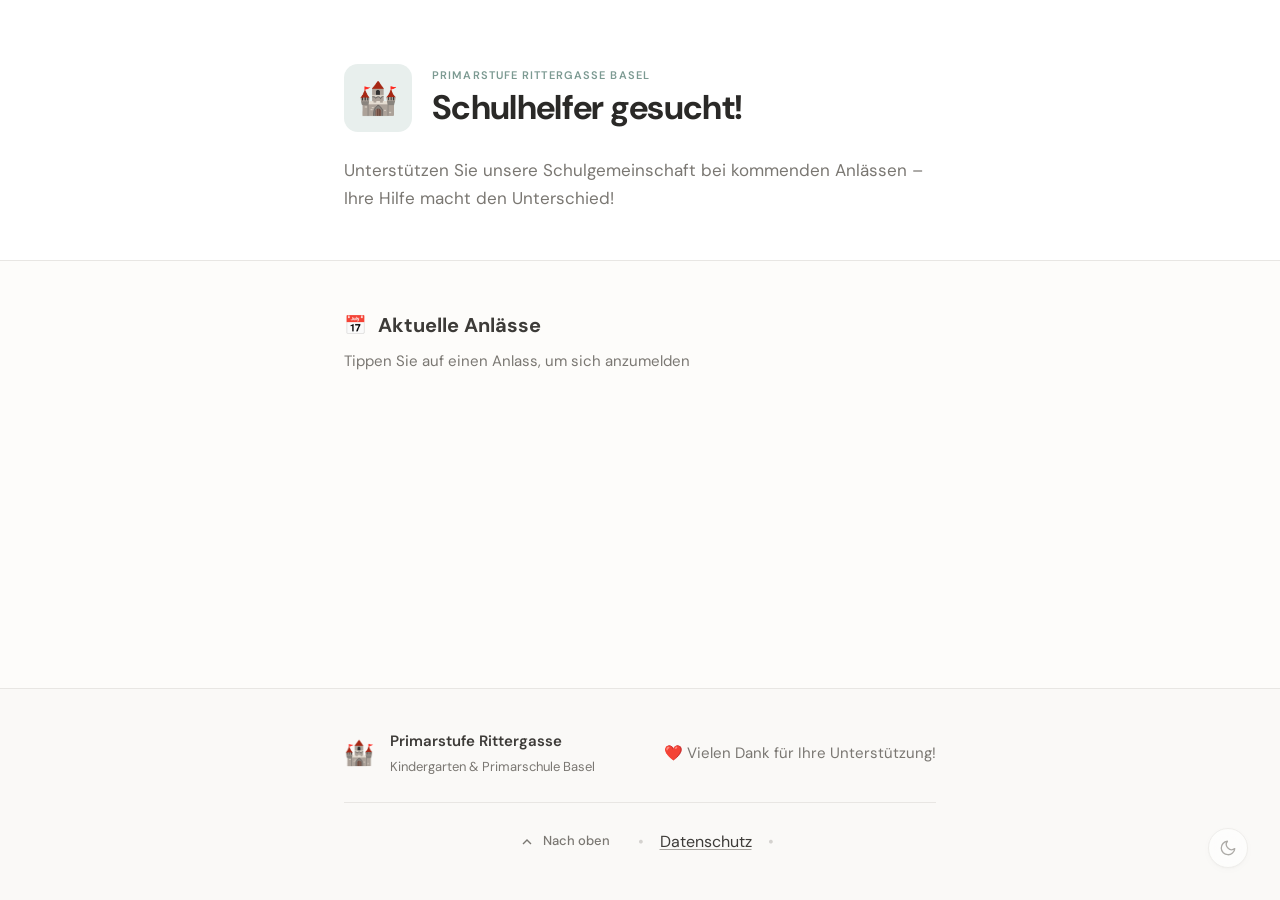
==== commit 69be41c1: "Audit fixes: privacy, mobile UX, accessibility Bundle of fixes from a deep review of the deployed ap" ====
--- a/index.html
+++ b/index.html
@@ -44,7 +44,6 @@
         <div class="school-info">
           <p class="school-name">Primarstufe Rittergasse Basel</p>
           <h1 class="site-title">Schulhelfer gesucht!</h1>
-          <p class="school-type">Kindergarten & Primarschule</p>
         </div>
       </div>
       <p class="header-intro">
@@ -162,9 +161,9 @@
               <input type="hidden" id="event-id" name="eventId">
 
               <!-- Honeypot (hidden from humans, catches bots) -->
-              <div class="form-group" aria-hidden="true" style="position:absolute;left:-9999px;height:0;overflow:hidden;tab-index:-1">
-                <label for="website">Website</label>
-                <input type="text" id="website" name="website" autocomplete="off" tabindex="-1">
+              <div class="form-group" aria-hidden="true" style="position:absolute;left:-9999px;height:0;overflow:hidden">
+                <label for="website" aria-hidden="true">Website</label>
+                <input type="text" id="website" name="website" autocomplete="off" tabindex="-1" aria-hidden="true">
               </div>
 
               <!-- Name -->
@@ -178,7 +177,7 @@
                     <path d="M20 21v-2a4 4 0 0 0-4-4H8a4 4 0 0 0-4 4v2"></path>
                     <circle cx="12" cy="7" r="4"></circle>
                   </svg>
-                  <input type="text" id="name" name="name" class="form-input" required autocomplete="name" placeholder="Vor- und Nachname" aria-describedby="name-error" aria-required="true">
+                  <input type="text" id="name" name="name" class="form-input" required autocomplete="name" placeholder="Vor- und Nachname" aria-describedby="name-error" aria-required="true" enterkeyhint="next">
                 </div>
                 <span id="name-error" class="form-error" role="alert" hidden></span>
               </div>
@@ -194,7 +193,7 @@
                     <path d="M4 4h16c1.1 0 2 .9 2 2v12c0 1.1-.9 2-2 2H4c-1.1 0-2-.9-2-2V6c0-1.1.9-2 2-2z"></path>
                     <polyline points="22,6 12,13 2,6"></polyline>
                   </svg>
-                  <input type="email" id="email" name="email" class="form-input" required autocomplete="email" placeholder="ihre.email@beispiel.ch" aria-describedby="email-error" aria-required="true">
+                  <input type="email" id="email" name="email" class="form-input" required autocomplete="email" placeholder="ihre.email@beispiel.ch" aria-describedby="email-error" aria-required="true" inputmode="email" enterkeyhint="next" autocapitalize="off" spellcheck="false">
                 </div>
                 <span id="email-error" class="form-error" role="alert" hidden></span>
               </div>
@@ -209,7 +208,7 @@
                   <svg class="input-icon" width="20" height="20" viewBox="0 0 24 24" fill="none" stroke="currentColor" stroke-width="2">
                     <path d="M22 16.92v3a2 2 0 0 1-2.18 2 19.79 19.79 0 0 1-8.63-3.07 19.5 19.5 0 0 1-6-6 19.79 19.79 0 0 1-3.07-8.67A2 2 0 0 1 4.11 2h3a2 2 0 0 1 2 1.72 12.84 12.84 0 0 0 .7 2.81 2 2 0 0 1-.45 2.11L8.09 9.91a16 16 0 0 0 6 6l1.27-1.27a2 2 0 0 1 2.11-.45 12.84 12.84 0 0 0 2.81.7A2 2 0 0 1 22 16.92z"></path>
                   </svg>
-                  <input type="tel" id="phone" name="phone" class="form-input" autocomplete="tel" placeholder="079 123 45 67" aria-describedby="phone-hint phone-error">
+                  <input type="tel" id="phone" name="phone" class="form-input" autocomplete="tel" placeholder="079 123 45 67" aria-describedby="phone-hint phone-error" inputmode="tel" enterkeyhint="done">
                 </div>
                 <span id="phone-error" class="form-error" role="alert" hidden></span>
                 <span id="phone-hint" class="form-hint">Für Rückfragen bei Änderungen</span>
--- a/css/styles.css
+++ b/css/styles.css
@@ -256,10 +256,6 @@
   margin: 0;
 }
 
-.school-type {
-  display: none;
-}
-
 .header-intro {
   font-size: 1.0625rem;
   line-height: 1.65;
@@ -299,14 +295,17 @@
   to { opacity: 1; transform: translateY(0); }
 }
 
+/* Use theme tokens (not hardcoded literals) so dark mode flips
+   automatically. The previous fixed RGB values became unreadable
+   against the dark mode --error-bg / --success-bg surfaces. */
 .message--error {
   background: var(--error-bg);
-  color: #8b5a5a;
+  color: var(--error);
 }
 
 .message--success {
   background: var(--success-bg);
-  color: #4a6b5a;
+  color: var(--success);
 }
 
 .message-icon { flex-shrink: 0; }
@@ -439,10 +438,14 @@
   box-shadow: var(--shadow-md);
 }
 
-.event-card:focus {
-  outline: none;
-  border-color: var(--sage);
-  box-shadow: 0 0 0 3px var(--sage-light);
+/* Visible focus ring even when the card is also selected (the
+   selected state uses --sage-light as background, which made the
+   previous --sage-light shadow ring disappear). */
+.event-card:focus,
+.event-card:focus-visible {
+  outline: 2px solid var(--sage-dark);
+  outline-offset: 2px;
+  border-color: var(--sage-dark);
 }
 
 .event-card[aria-selected="true"] {
@@ -560,6 +563,24 @@
   line-height: 1.6;
   margin: 0 0 var(--space-5);
 }
+
+.event-contact {
+  display: inline-flex;
+  align-items: center;
+  gap: 6px;
+  flex-wrap: wrap;
+  font-size: 0.8125rem;
+  color: var(--gray-500);
+  background: var(--gray-100);
+  padding: 6px 10px;
+  border-radius: var(--radius);
+  margin: 0 0 var(--space-4);
+  line-height: 1.5;
+}
+.event-contact svg { flex-shrink: 0; color: var(--sage); }
+.event-contact-label { font-weight: 600; color: var(--gray-600); }
+.event-contact a { color: var(--sage-dark); text-decoration: none; }
+.event-contact a:hover { text-decoration: underline; }
 
 .event-actions {
   display: flex;
@@ -882,7 +903,7 @@
 .footer {
   background: var(--warm-white);
   border-top: 1px solid var(--gray-200);
-  padding: var(--space-10) 0;
+  padding: var(--space-10) 0 calc(var(--space-10) + env(safe-area-inset-bottom, 0px));
   margin-top: auto;
 }
 
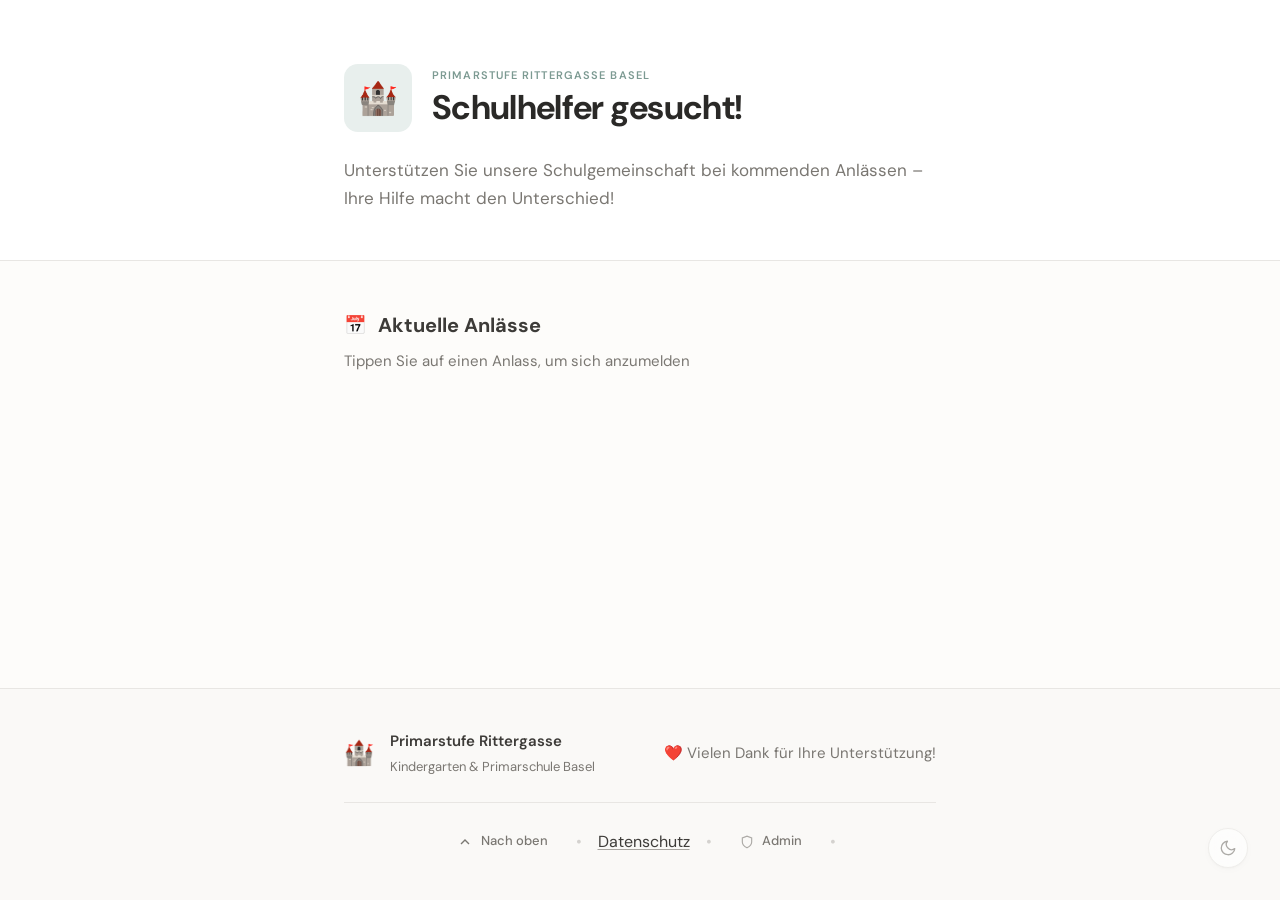
==== commit 262b4103: "Public footer: Admin link A subtle "Admin" link in the footer next to Datenschutz, matching the exis" ====
--- a/index.html
+++ b/index.html
@@ -4,7 +4,8 @@
   <meta charset="UTF-8">
   <meta name="viewport" content="width=device-width, initial-scale=1.0, viewport-fit=cover">
   <meta name="description" content="Helfen Sie mit! Anmeldeformular für Schulanlässe der Primarstufe Rittergasse Basel">
-  <meta name="theme-color" content="#1e3a5f">
+  <meta name="theme-color" content="#fdfcfa" media="(prefers-color-scheme: light)">
+  <meta name="theme-color" content="#1c1c1a" media="(prefers-color-scheme: dark)">
   <meta name="mobile-web-app-capable" content="yes">
   
   <title>Schulhelfer – Primarstufe Rittergasse Basel</title>
@@ -274,6 +275,13 @@
           <span class="footer-separator" aria-hidden="true">•</span>
           <button type="button" class="privacy-link" id="privacy-link" aria-haspopup="dialog">Datenschutz</button>
           <span class="footer-separator" aria-hidden="true">•</span>
+          <a href="./admin/" class="footer-admin-link" rel="nofollow">
+            <svg width="14" height="14" viewBox="0 0 24 24" fill="none" stroke="currentColor" stroke-width="2" aria-hidden="true">
+              <path d="M12 22s8-4 8-10V5l-8-3-8 3v7c0 6 8 10 8 10z"/>
+            </svg>
+            Admin
+          </a>
+          <span class="footer-separator" aria-hidden="true">•</span>
           <a href="#" id="spreadsheet-link" class="spreadsheet-link" target="_blank" rel="noopener noreferrer" style="display: none;">
             <svg width="16" height="16" viewBox="0 0 24 24" fill="none" stroke="currentColor" stroke-width="2">
               <rect x="3" y="3" width="18" height="18" rx="2" ry="2"></rect>
@@ -661,6 +669,7 @@
     })();
   </script>
 
+  <script src="js/helferliste-docx.js"></script>
   <script src="js/app.js"></script>
 </body>
 </html>
--- a/css/styles.css
+++ b/css/styles.css
@@ -100,20 +100,26 @@
   --lavender: #c0bce0;
   --lavender-light: #28272f;
 
-  /* Refined dark backgrounds - warmer, less harsh */
-  --white: #1c1c1a;
-  --cream: #201f1d;
-  --warm-white: #242321;
-
-  /* Refined gray scale for dark mode */
-  --gray-100: #282726;
-  --gray-200: #363432;
-  --gray-300: #484644;
+  /* Surface tiers — strict elevation order so cards / headers / hover
+     states pop UP from the body, not down. Each step is ~+5–8 % luma:
+       --cream      = page body          (deepest)
+       --white      = cards / modals     (one step up)
+       --warm-white = footer / admin hd  (two steps up)
+       --gray-100   = subtle tints       (three steps up)
+   */
+  --cream: #161614;
+  --white: #1f1e1c;
+  --warm-white: #262422;
+  --gray-100: #2c2a28;
+
+  /* Refined gray scale for dark mode (text + borders) */
+  --gray-200: #3a3835;
+  --gray-300: #4a4744;
   --gray-400: #6e6c68;
-  --gray-500: #928f8a;
-  --gray-600: #b5b2ac;
-  --gray-700: #d8d6d2;
-  --gray-800: #eeece8;
+  --gray-500: #9a978f;
+  --gray-600: #bcb8b1;
+  --gray-700: #dcd9d2;
+  --gray-800: #efece6;
 
   /* Status colors - slightly brighter for dark mode */
   --success: #8fc0ac;
@@ -959,7 +965,8 @@
 }
 
 .back-to-top,
-.spreadsheet-link {
+.spreadsheet-link,
+.footer-admin-link {
   display: inline-flex;
   align-items: center;
   gap: var(--space-2);
@@ -973,11 +980,13 @@
 }
 
 .back-to-top:hover,
-.spreadsheet-link:hover {
+.spreadsheet-link:hover,
+.footer-admin-link:hover {
   color: var(--sage);
 }
 
-.spreadsheet-link svg {
+.spreadsheet-link svg,
+.footer-admin-link svg {
   opacity: 0.6;
 }
 
@@ -1495,7 +1504,9 @@
 }
 
 [data-theme="dark"] .install-hero {
-  background: #2b4d7a;
+  /* Soft sage tint instead of the old hardcoded navy that didn't
+     match the rest of the dark-mode palette. */
+  background: linear-gradient(135deg, var(--sage-light), var(--warm-white));
 }
 
 .install-title {
@@ -1660,9 +1671,9 @@
 }
 
 [data-theme="dark"] .install-banner-inner {
-  background: var(--gray-100, #2a2a2a);
-  color: var(--gray-900, #f0f0f0);
-  border-color: rgba(255,255,255,0.12);
+  background: var(--warm-white);
+  color: var(--gray-800);
+  border-color: rgba(255,255,255,0.08);
 }
 
 .install-banner-icon {
@@ -1768,8 +1779,8 @@
 }
 
 [data-theme="dark"] .privacy-dialog {
-  background: var(--gray-800, #2a2927);
-  color: var(--gray-200, #e8e6e3);
+  background: var(--white);
+  color: var(--gray-700);
 }
 
 .privacy-card {
@@ -1784,7 +1795,7 @@
   color: var(--gray-700, #3d3b38);
 }
 
-[data-theme="dark"] .privacy-body { color: var(--gray-300, #d4d2cf); }
+[data-theme="dark"] .privacy-body { color: var(--gray-600); }
 
 .privacy-body p {
   margin: 0 0 var(--space-3, 12px);
@@ -1822,7 +1833,7 @@
 }
 
 [data-theme="dark"] .install-dialog {
-  background: var(--gray-800, #2a2927);
+  background: var(--white);
 }
 
 /* === Service Worker update toast === */
